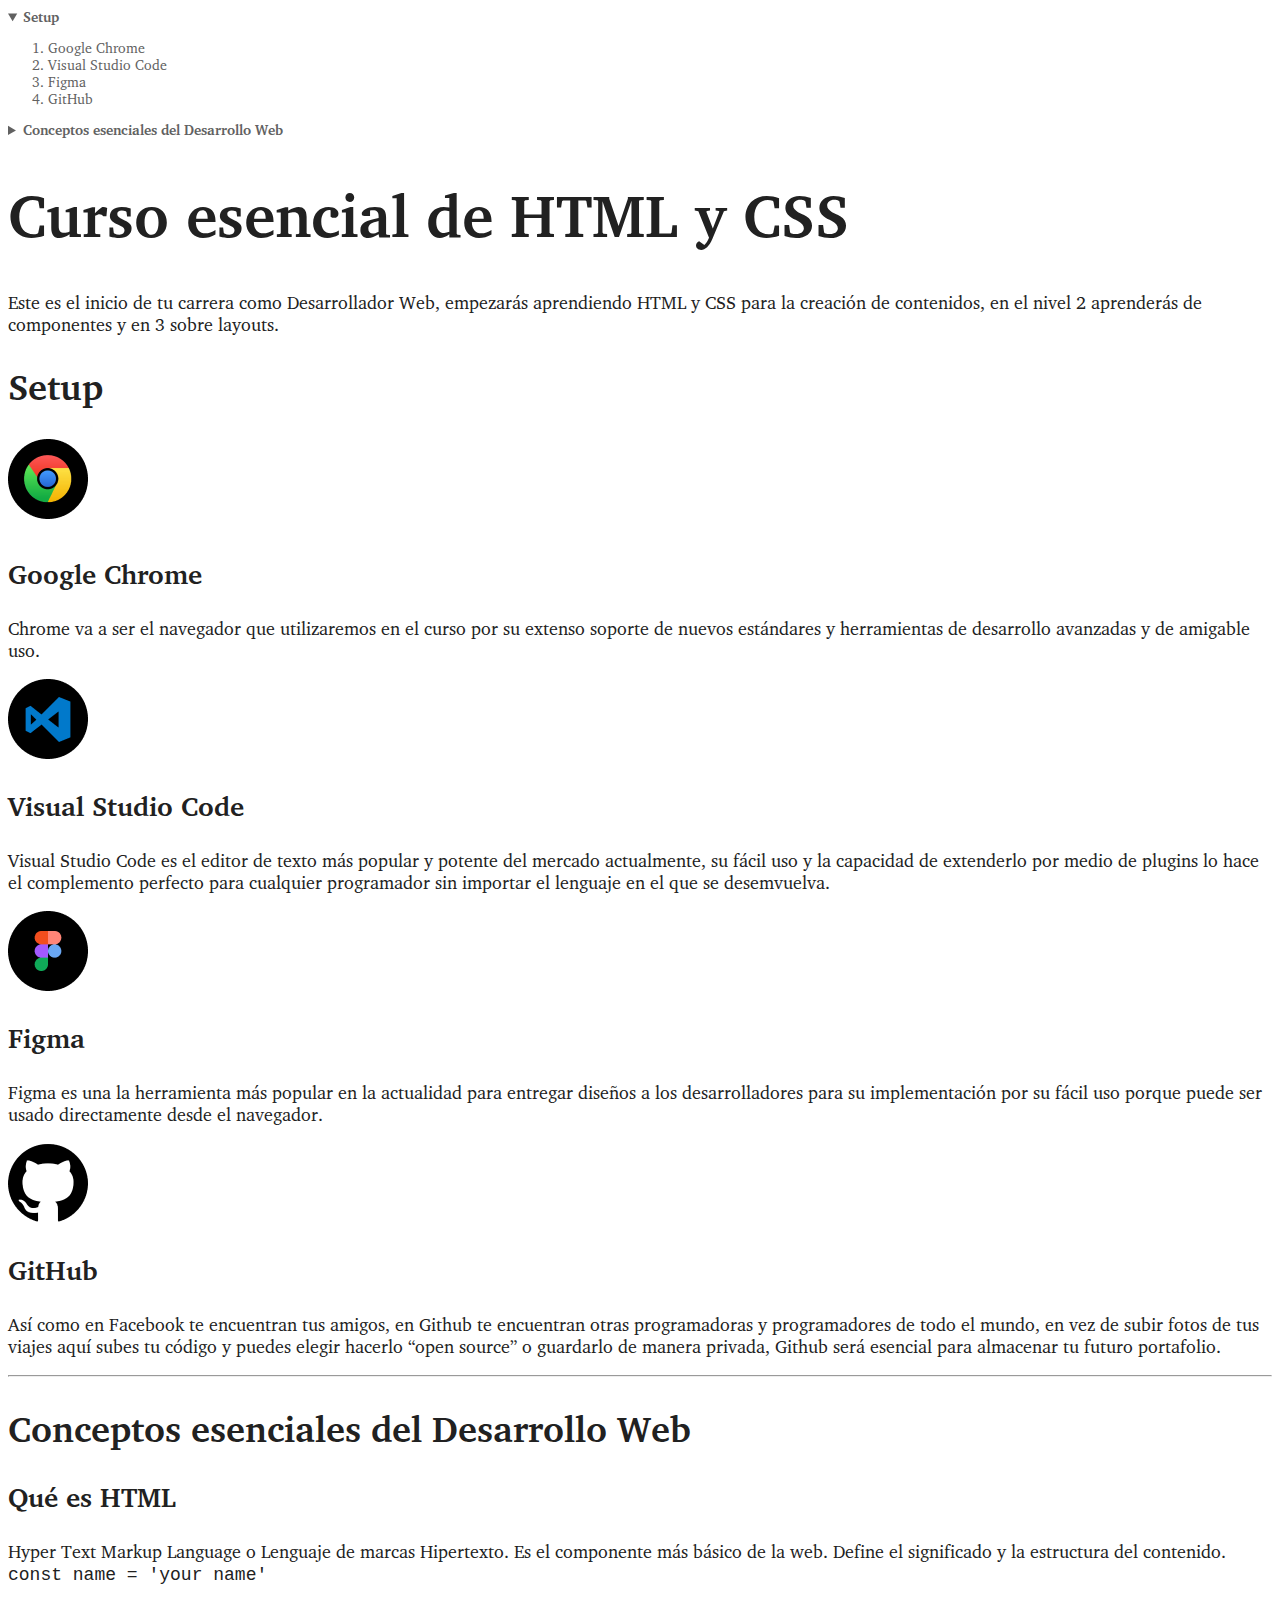
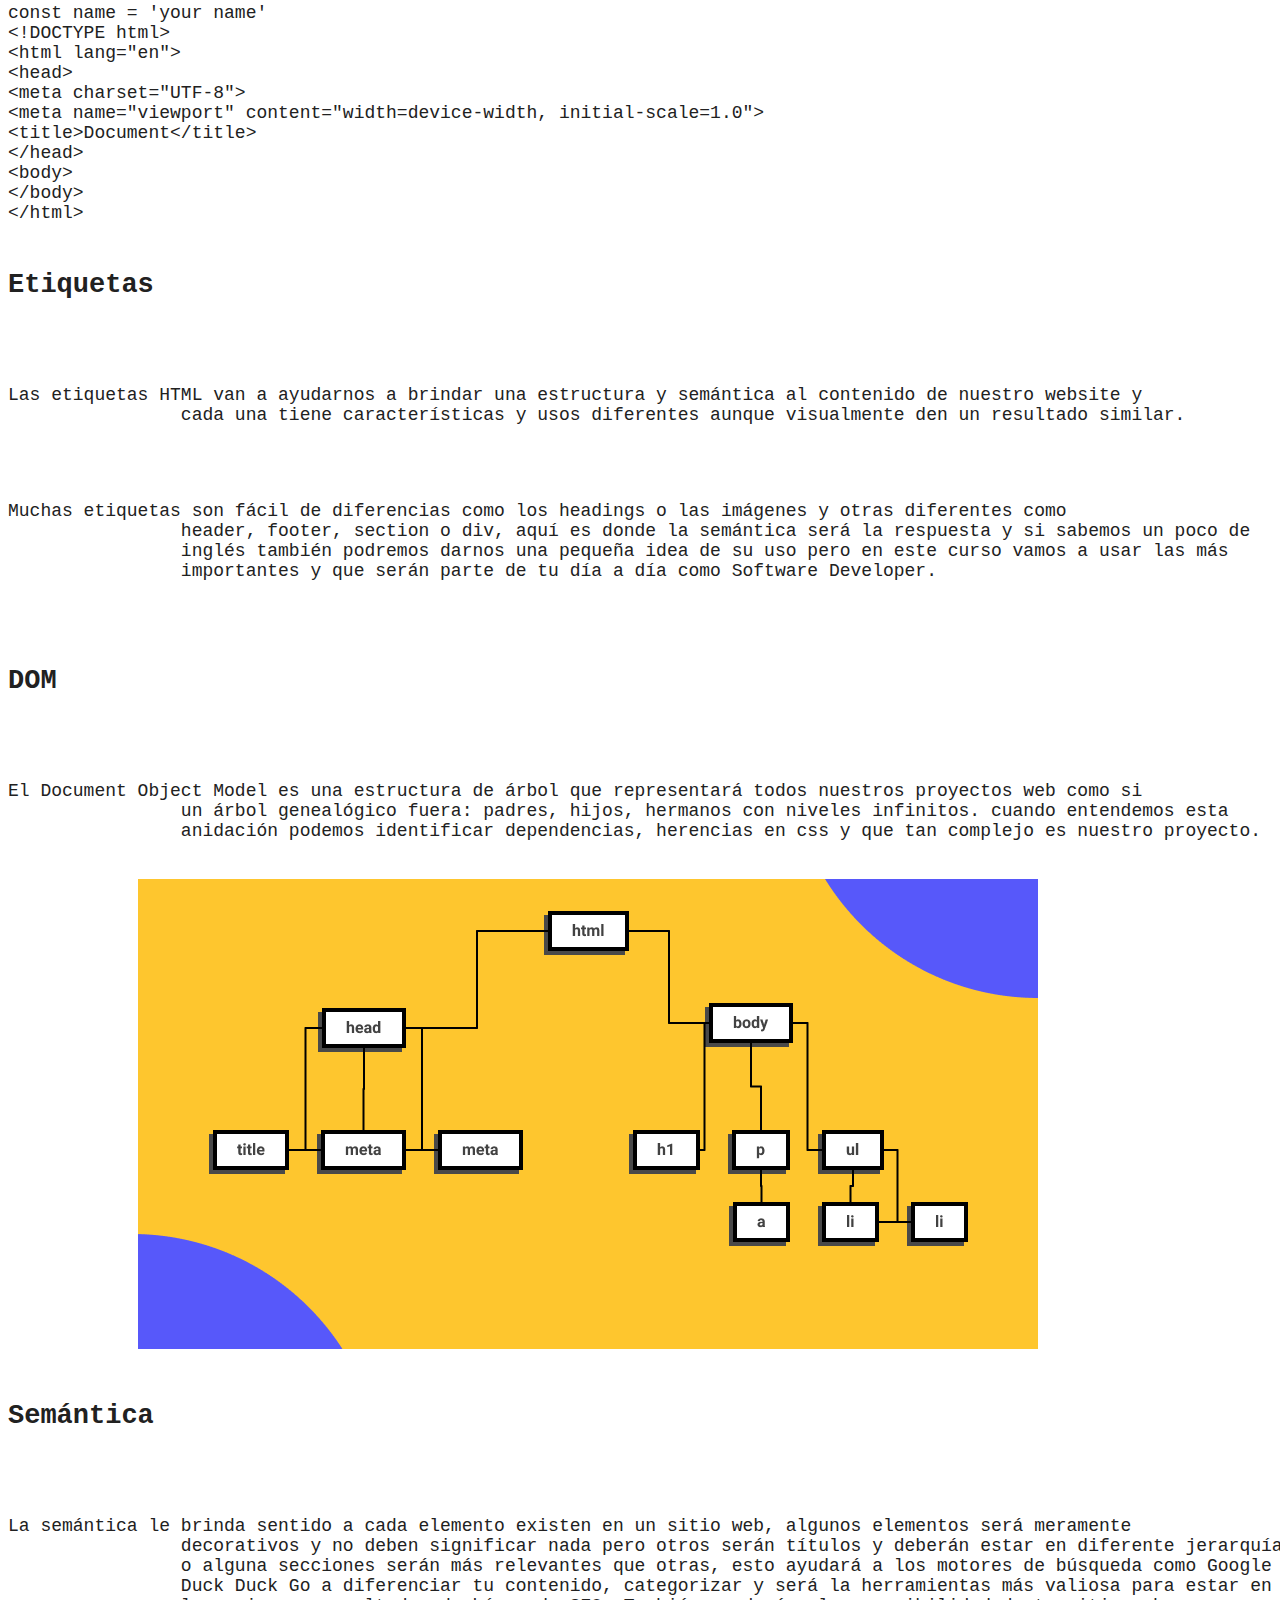
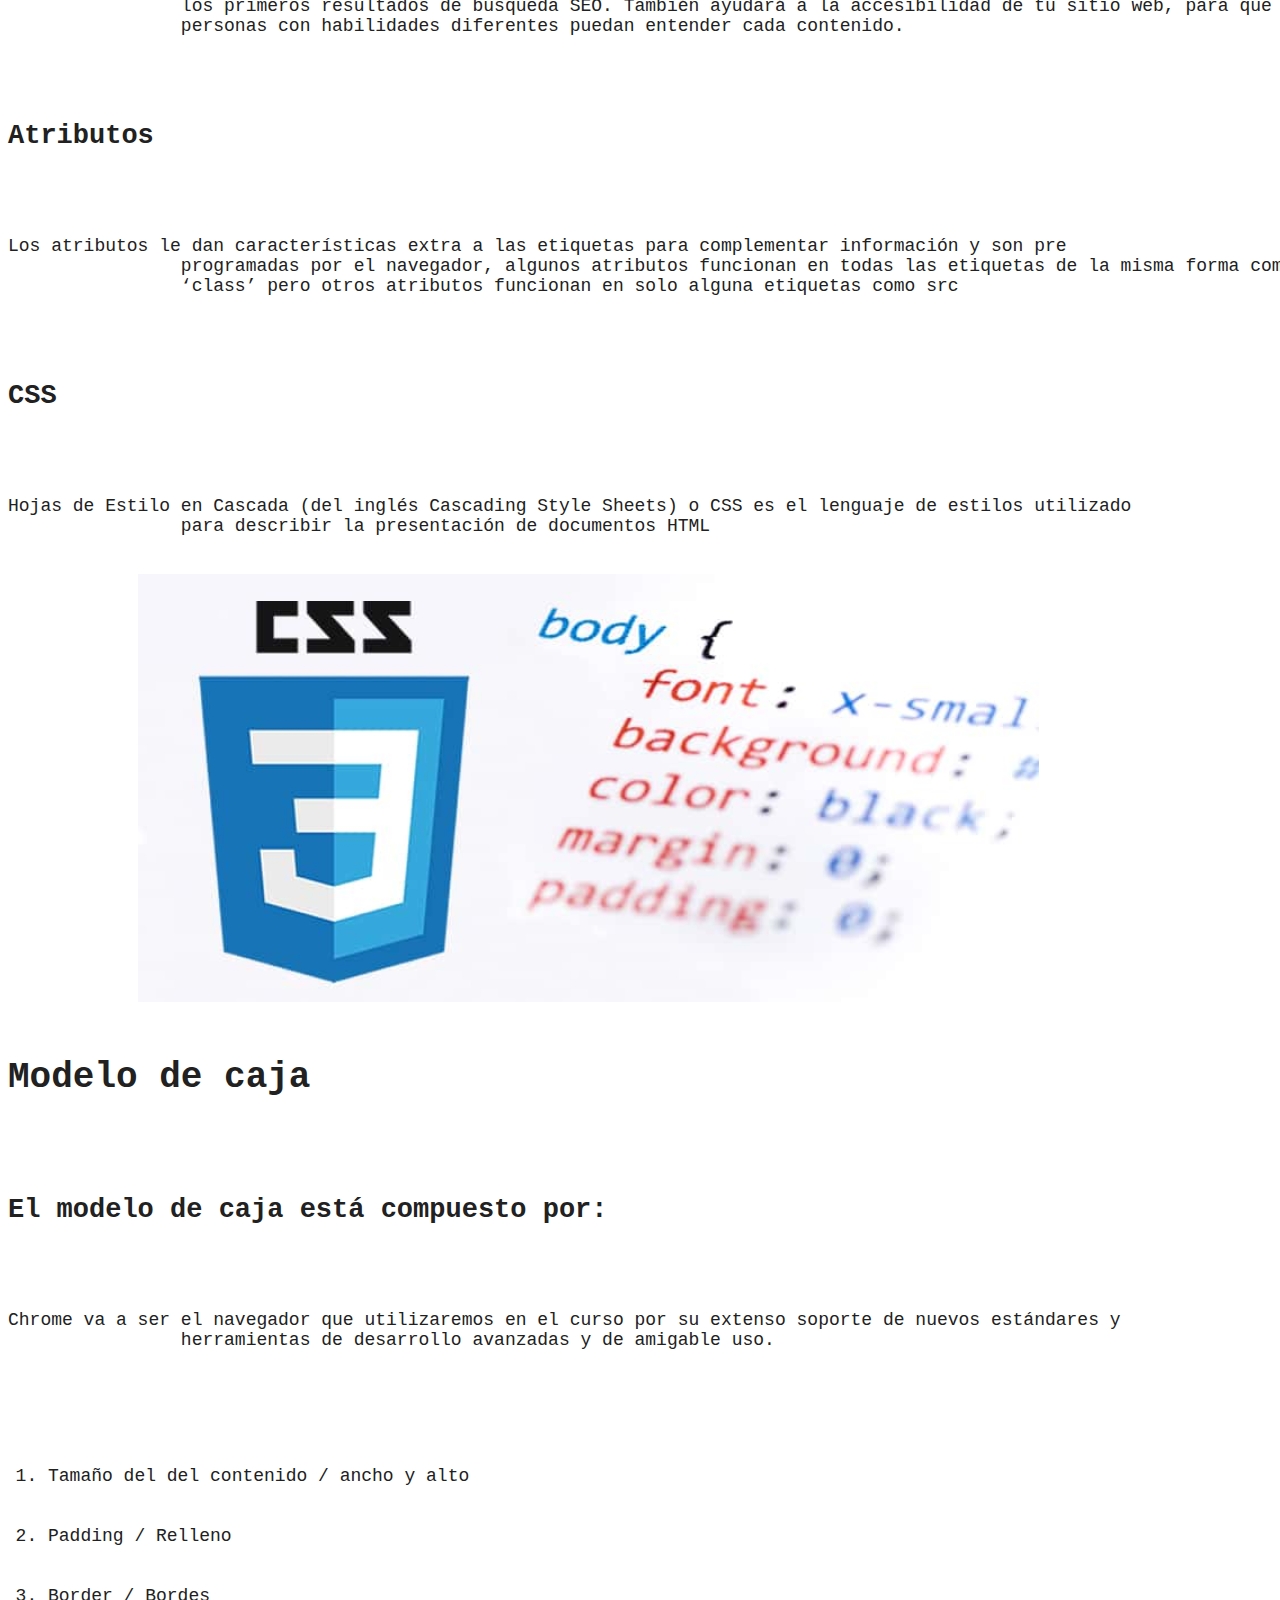
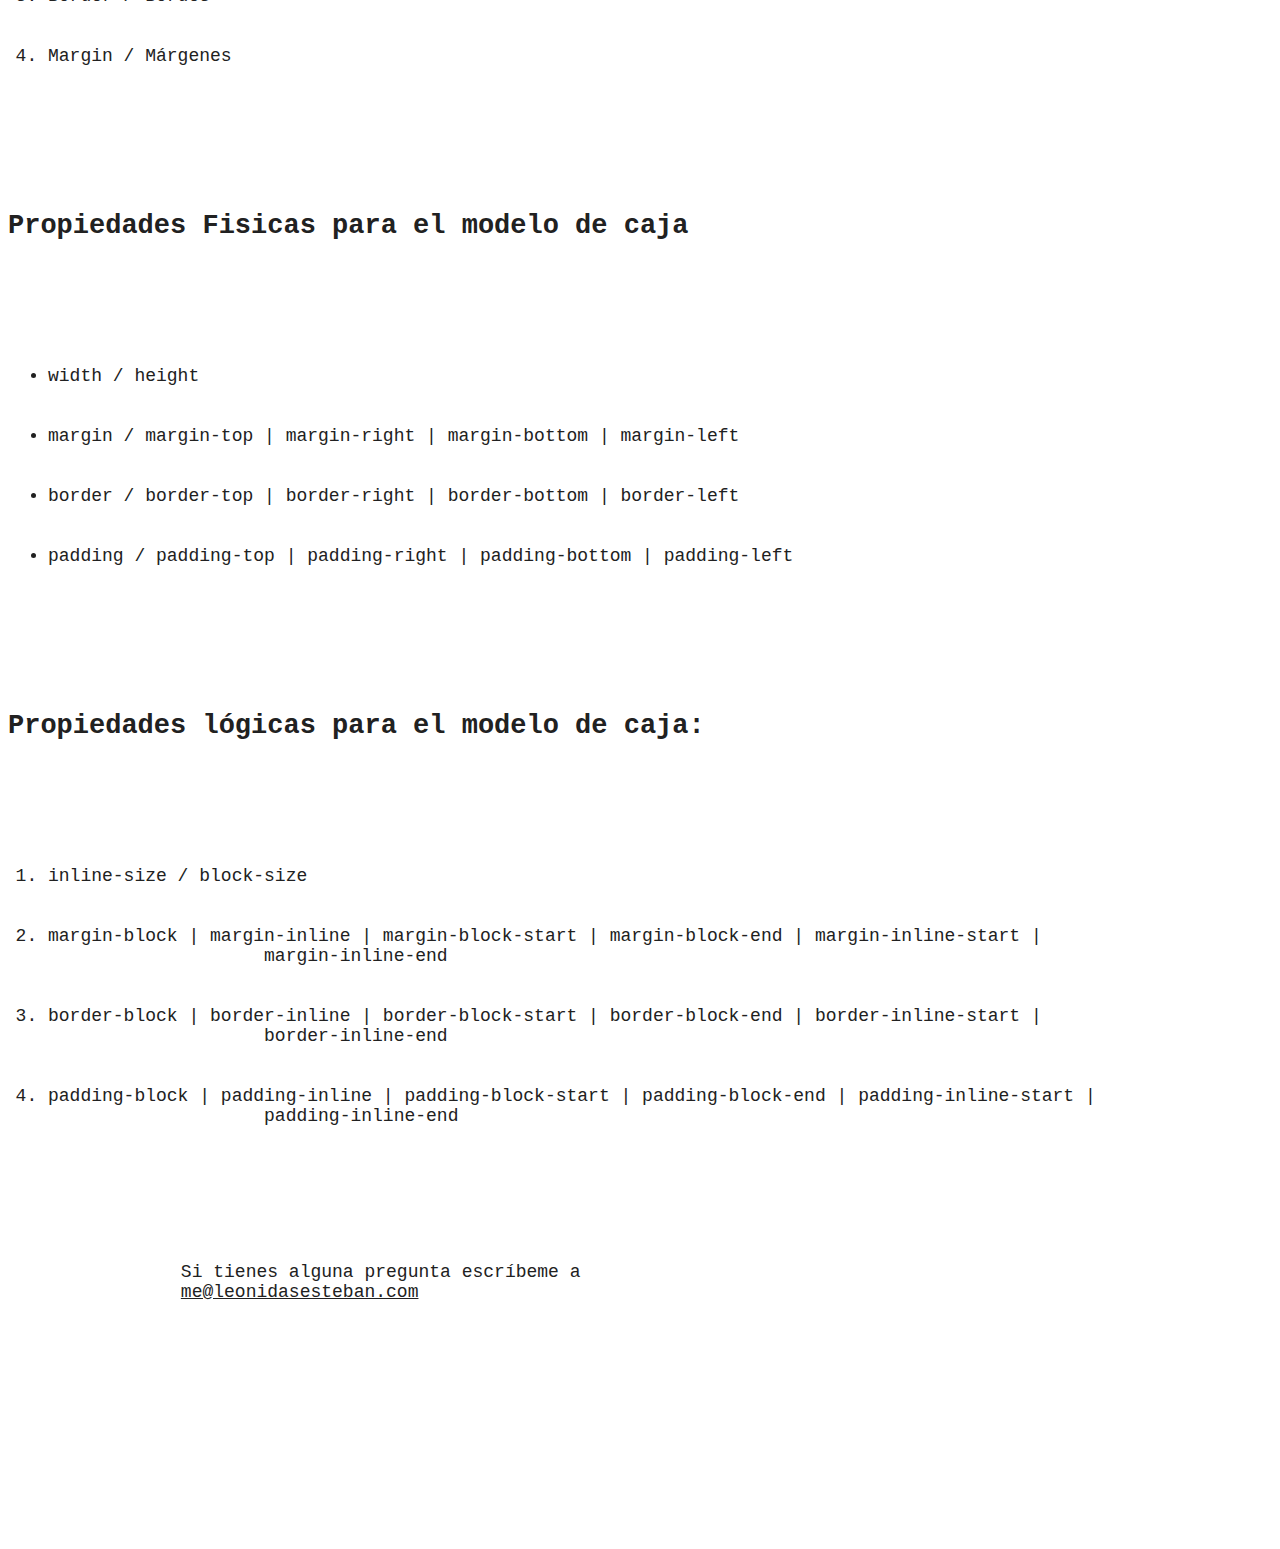
==== index.html @ 500e4610 "se agrego color y estilo de letras" ====
<!DOCTYPE html>
<html lang="en">

<head>
    <meta charset="UTF-8">
    <meta name="viewport" content="width=device-width, initial-scale=1.0">
    <link rel="stylesheet" href="./css/styles.css">
    <title>El blog de Esteban</title>
</head>

<body>
    <header>
        <nav>
            <details open>
                <summary>
                    Setup
                </summary>
                <ol>
                    <li>
                        <a href="#google-chrome">
                            Google Chrome
                        </a>
                    </li>
                    <li>
                        <a href="#vsc">
                            Visual Studio Code
                        </a>
                    </li>
                    <li>
                        <a href="#figma">
                            Figma
                        </a>
                    </li>
                    <li>
                        <a href="#git">
                            GitHub
                        </a>
                    </li>
                </ol>
            </details>
            <details>
                <summary>
                    Conceptos esenciales del Desarrollo Web
                </summary>
                <ol>
                    <li>
                        <a href="#html">
                            Qué es HTML
                    </li>
                    </a>
                    <li>
                        <a href="#etiquetas">
                            Etiquetas
                    </li>
                    </a>
                    <li>
                        <a href="#dom">
                            Dom
                    </li>
                    </a>
                    <li>
                        <a href="#sem">
                            Semántica
                    </li>
                    </a>
                    <li>
                        <a href="#atributos">
                            Atributos
                    </li>
                    </a>
                    <li>
                        <a href="#css">
                            Qué es CSS
                    </li>
                    </a>
                </ol>
            </details>
        </nav>
    </header>
    <h1>
        Curso esencial de HTML y CSS
    </h1>
    <p>
        Este es el inicio de tu carrera como Desarrollador Web, empezarás aprendiendo HTML y CSS para la creación de
        contenidos, en el nivel 2 aprenderás de componentes y en 3 sobre layouts.
    </p>
    <h2>
        Setup
        <h2>
            <img src="./Images/Google-Chrome.png" alt="Logo de Google Chrome" title="Logo de Google Chrome">
            <h3 id="google-chrome">Google Chrome</h3>
            <p>
                Chrome va a ser el navegador que utilizaremos en el curso por su extenso soporte
                de nuevos estándares y herramientas de desarrollo avanzadas y de amigable uso.
            </p>
            <img src="./Images/Visual-Studio-Code.png" alt="Logo de Visual Studio Code"
                title="Logo de Visual Studio Code">
            <h3 id="vsc">Visual Studio Code</h3>
            <p>Visual Studio Code es el editor de texto más popular y potente del mercado actualmente, su fácil uso y la
                capacidad de extenderlo por medio de plugins lo hace el complemento perfecto para cualquier programador
                sin importar el lenguaje en el que se desemvuelva.</p>
            <img src="./Images/Figma.png" alt="Logo de Figma" title="Logo de Figma">
            <h3 id="figma">Figma</h3>
            <p>Figma es una la herramienta más popular en la actualidad para entregar diseños a los desarrolladores para
                su implementación por su fácil uso porque puede ser usado directamente desde el navegador.</p>
            <img src="./Images/GitHub.png" alt="Logo de GitHub" title="Logo de GitHub">
            <h3 id="git">GitHub</h3>
            <p>Así como en Facebook te encuentran tus amigos, en Github te encuentran otras programadoras y
                programadores de todo el mundo, en vez de subir fotos de tus viajes aquí subes tu código y puedes elegir
                hacerlo “open source” o guardarlo de manera privada, Github será esencial para almacenar tu futuro
                portafolio.</p>
            <hr>
            <h2>Conceptos esenciales del Desarrollo Web</h2>
            <h3 id="html">Qué es HTML</h3>
            <p>Hyper Text Markup Language o Lenguaje de marcas Hipertexto. Es el componente más básico de la web. Define
                el significado y la estructura del contenido. <code>const name = 'your name'</code></p>
            <pre>
const name = 'your name'  
&lt;!DOCTYPE html&gt;
&lt;html lang=&quot;en&quot;&gt;
&lt;head&gt;
&lt;meta charset=&quot;UTF-8&quot;&gt;
&lt;meta name=&quot;viewport&quot; content=&quot;width=device-width, initial-scale=1.0&quot;&gt;
&lt;title&gt;Document&lt;/title&gt;
&lt;/head&gt;
&lt;body&gt;
&lt;/body&gt;
&lt;/html&gt;
            <h3 id="etiquetas">Etiquetas</h3>
            <p>Las etiquetas HTML van a ayudarnos a brindar una estructura y semántica al contenido de nuestro website y
                cada una tiene características y usos diferentes aunque visualmente den un resultado similar.</p>
            <p>Muchas etiquetas son fácil de diferencias como los headings o las imágenes y otras diferentes como
                header, footer, section o div, aquí es donde la semántica será la respuesta y si sabemos un poco de
                inglés también podremos darnos una pequeña idea de su uso pero en este curso vamos a usar las más
                importantes y que serán parte de tu día a día como Software Developer.</p>
            <h3 id="dom">DOM</h3>
            <P>El Document Object Model es una estructura de árbol que representará todos nuestros proyectos web como si
                un árbol genealógico fuera: padres, hijos, hermanos con niveles infinitos. cuando entendemos esta
                anidación podemos identificar dependencias, herencias en css y que tan complejo es nuestro proyecto.</P>
            <img src="Images/dom.png" alt="Estrutura de árbol que representará al Document Object Model ">
            <h3 id="sem">Semántica</h3>
            <p>La semántica le brinda sentido a cada elemento existen en un sitio web, algunos elementos será meramente
                decorativos y no deben significar nada pero otros serán títulos y deberán estar en diferente jerarquías
                o alguna secciones serán más relevantes que otras, esto ayudará a los motores de búsqueda como Google o
                Duck Duck Go a diferenciar tu contenido, categorizar y será la herramientas más valiosa para estar en
                los primeros resultados de búsqueda SEO. También ayudará a la accesibilidad de tu sitio web, para que
                personas con habilidades diferentes puedan entender cada contenido.</p>
            <h3 id="atributos">Atributos</h3>
            <p>Los atributos le dan características extra a las etiquetas para complementar información y son pre
                programadas por el navegador, algunos atributos funcionan en todas las etiquetas de la misma forma como
                ‘class’ pero otros atributos funcionan en solo alguna etiquetas como src</p>
            <h3 id="css">CSS</h3>
            <p>Hojas de Estilo en Cascada (del inglés Cascading Style Sheets) o CSS es el lenguaje de estilos utilizado
                para describir la presentación de documentos HTML</p>
            <img src="Images/CSS.png" alt="Propiedades de CSS">
            <h2>Modelo de caja</h2>
            <h3>El modelo de caja está compuesto por:</h3>
            <p>Chrome va a ser el navegador que utilizaremos en el curso por su extenso soporte de nuevos estándares y
                herramientas de desarrollo avanzadas y de amigable uso.</p>
            <ol>
                <li>Tamaño del del contenido / ancho y alto</li>
                <li>Padding / Relleno </li>
                <li>Border / Bordes </li>
                <li>Margin / Márgenes</li>
            </ol>

            <h3>Propiedades Fisicas para el modelo de caja</h3>
            <ul>
                <li>width / height</li>
                <li>margin / margin-top | margin-right | margin-bottom | margin-left</li>
                <li>border / border-top | border-right | border-bottom | border-left</li>
                <li>padding / padding-top | padding-right | padding-bottom | padding-left</li>
            </ul>

            <h3>Propiedades lógicas para el modelo de caja:</h3>
            <ol>
                <li>inline-size / block-size</li>
                <li>margin-block | margin-inline | margin-block-start | margin-block-end | margin-inline-start |
                    margin-inline-end</li>
                <li>border-block | border-inline | border-block-start | border-block-end | border-inline-start |
                    border-inline-end</li>
                <li>padding-block | padding-inline | padding-block-start | padding-block-end | padding-inline-start |
                    padding-inline-end</li>
            </ol>
            <p>
                Si tienes alguna pregunta escríbeme a
                <a href="mailto:me@leonidasesteban.com">me@leonidasesteban.com</a>
            </p>
</body>

</html>
---- css/styles.css ----
@font-face {
  font-family: charter;
  src: url('../fonts/charter-regular.otf');
  font-style: normal;
  font-weight: 400;
}

@font-face {
  font-family: charter;
  src: url('../fonts/charter-italic.otf');
  font-style: italic;
  font-weight: 400;
}

@font-face {
  font-family: charter;
  src: url('../fonts/charter-bold.otf');
  font-style: normal;
  font-weight: bold;
}

@font-face {
  font-family: charter;
  src: url('../fonts/charter-bold-italic.otf');
  font-style: italic;
  font-weight: bold;
}

:root {
  font-size: 18px;
  --gray30: #212121;
  --gray20: #212429;
  --gray10: #616161;
}

body {
  color: var(--gray30);
  font-family: charter;
}

a {
  color: var(--gray30);
}

header {
  /*--gray10: red;*/
  font-size: 14px;
  color: var(--gray10);
}

header a {
  color: var(--gray10);
  text-decoration: none;
}

header a:hover {
  color: var(--gray30);
}

nav details summary {
  font-weight: bold;
}

h1 {
  font-size: 60px;
  /*font-size: 3.75;*/
}

h2 {
  font-size: 2em;
}

h3 {
  font-size: 1.5em;
}
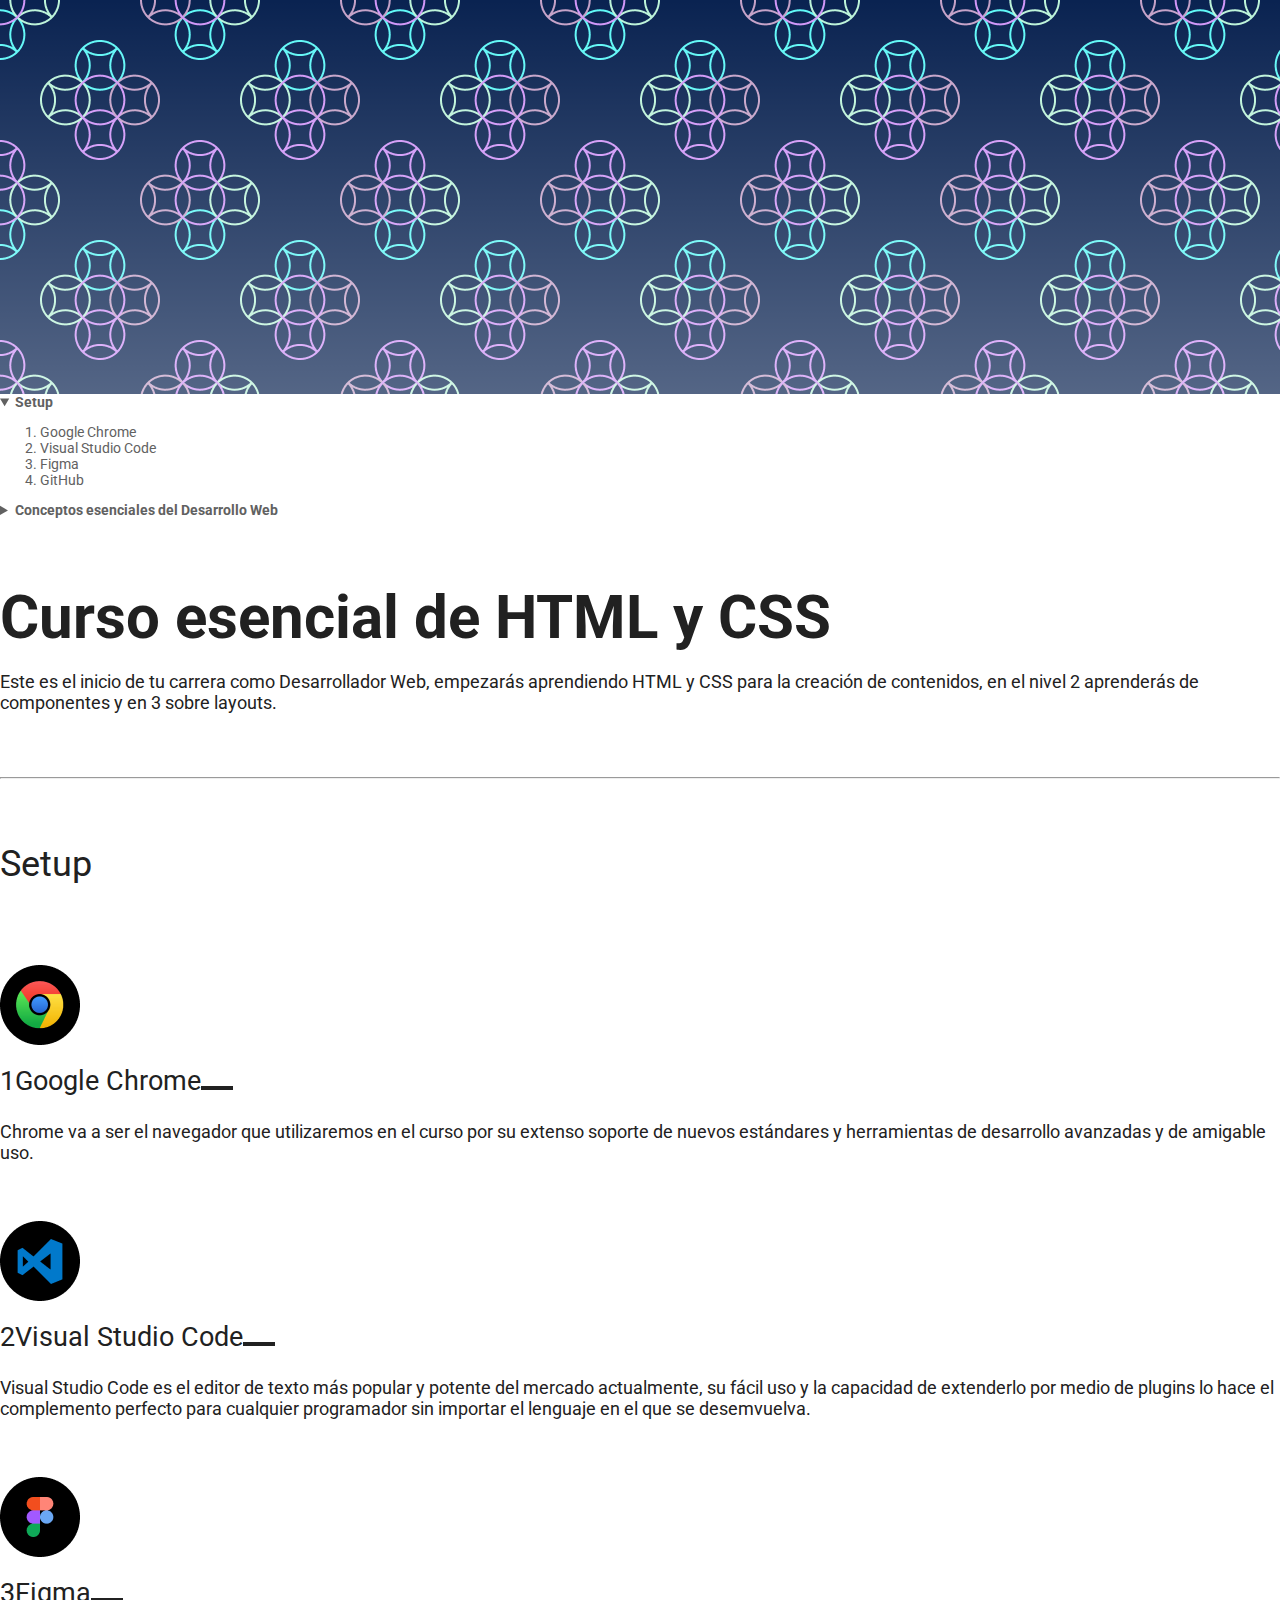
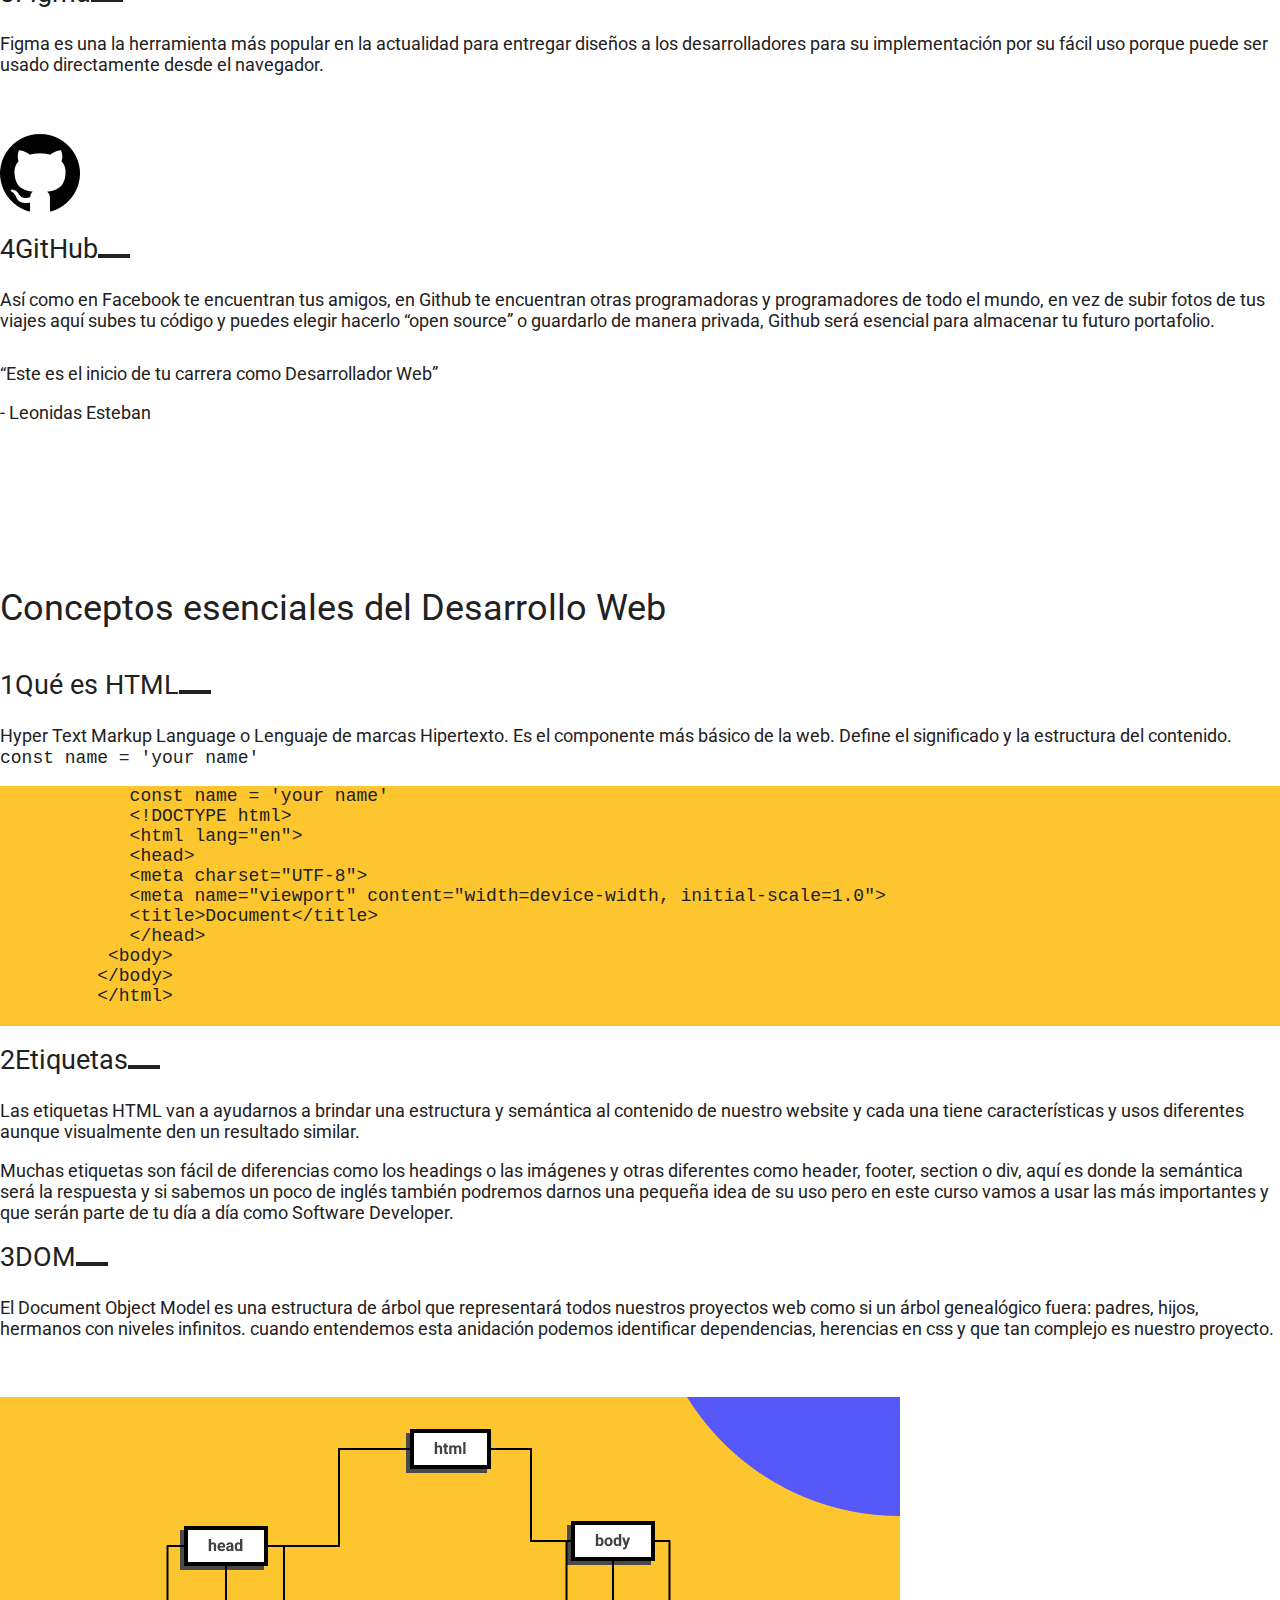
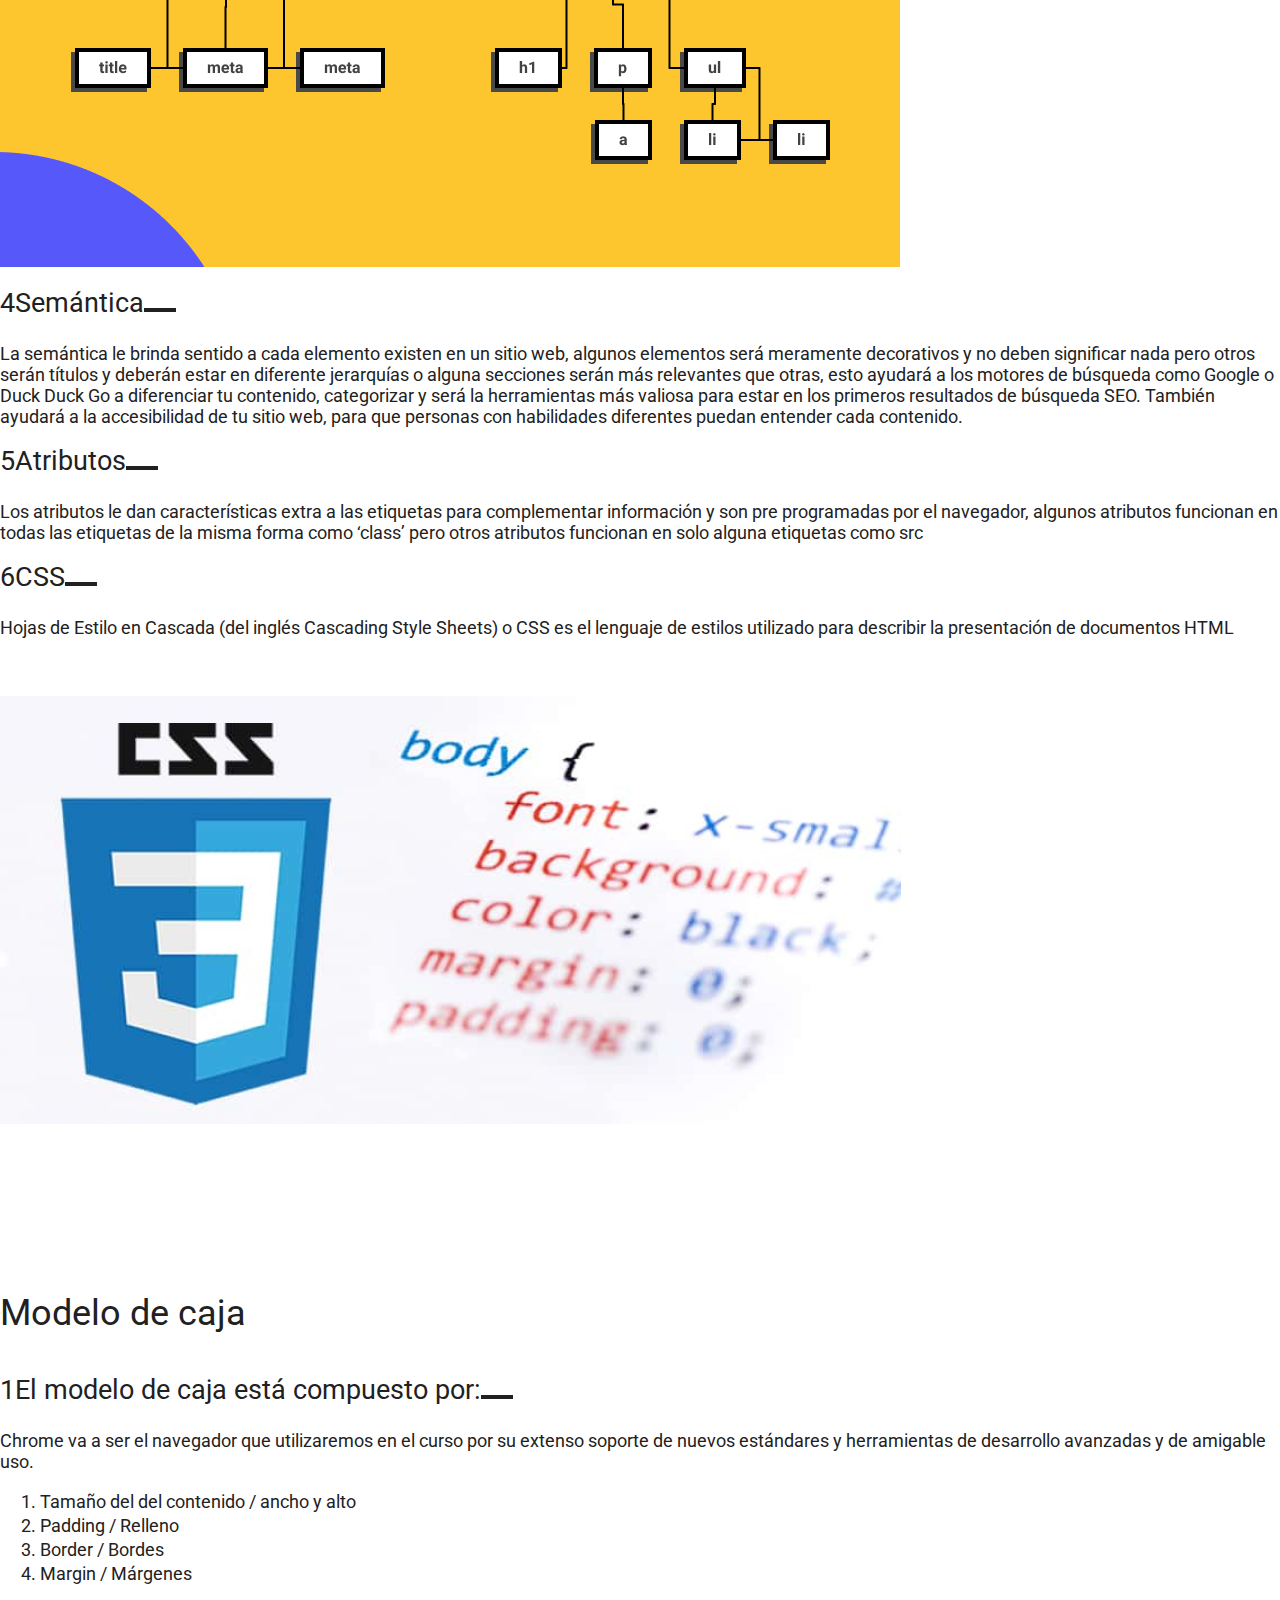
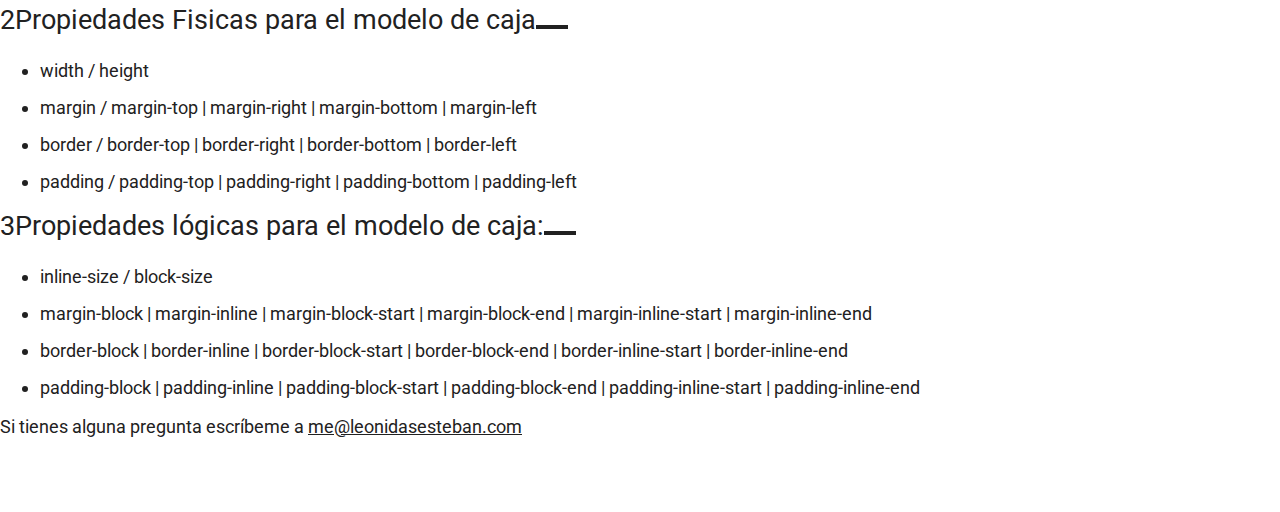
==== commit 051f5cd7: "se arreglaron margenes" ====
--- a/index.html
+++ b/index.html
@@ -4,11 +4,16 @@
 <head>
     <meta charset="UTF-8">
     <meta name="viewport" content="width=device-width, initial-scale=1.0">
-    <link rel="stylesheet" href="./css/styles.css">
+    <link rel="stylesheet" href="./css/styles-physical.css">
+    <link rel="preconnect" href="https://fonts.googleapis.com">
+    <link rel="preconnect" href="https://fonts.gstatic.com" crossorigin>
+    <link href="https://fonts.googleapis.com/css2?family=Roboto:ital,wght@0,400;0,700;1,400;1,700&display=swap"
+        rel="stylesheet">
     <title>El blog de Esteban</title>
 </head>
 
 <body>
+    <div class="hero"></div>
     <header>
         <nav>
             <details open>
@@ -77,16 +82,19 @@
             </details>
         </nav>
     </header>
-    <h1>
-        Curso esencial de HTML y CSS
-    </h1>
-    <p>
-        Este es el inicio de tu carrera como Desarrollador Web, empezarás aprendiendo HTML y CSS para la creación de
-        contenidos, en el nivel 2 aprenderás de componentes y en 3 sobre layouts.
-    </p>
-    <h2>
-        Setup
-        <h2>
+    <main>
+        <h1>
+            Curso esencial de HTML y CSS
+        </h1>
+        <p>
+            Este es el inicio de tu carrera como Desarrollador Web, empezarás aprendiendo HTML y CSS para la creación de
+            contenidos, en el nivel 2 aprenderás de componentes y en 3 sobre layouts.
+        </p>
+        <hr>
+        <section class="section-content">
+            <h2>
+                Setup
+            </h2>
             <img src="./Images/Google-Chrome.png" alt="Logo de Google Chrome" title="Logo de Google Chrome">
             <h3 id="google-chrome">Google Chrome</h3>
             <p>
@@ -96,66 +104,99 @@
             <img src="./Images/Visual-Studio-Code.png" alt="Logo de Visual Studio Code"
                 title="Logo de Visual Studio Code">
             <h3 id="vsc">Visual Studio Code</h3>
-            <p>Visual Studio Code es el editor de texto más popular y potente del mercado actualmente, su fácil uso y la
-                capacidad de extenderlo por medio de plugins lo hace el complemento perfecto para cualquier programador
+            <p>Visual Studio Code es el editor de texto más popular y potente del mercado actualmente, su fácil
+                uso
+                y la
+                capacidad de extenderlo por medio de plugins lo hace el complemento perfecto para cualquier
+                programador
                 sin importar el lenguaje en el que se desemvuelva.</p>
             <img src="./Images/Figma.png" alt="Logo de Figma" title="Logo de Figma">
             <h3 id="figma">Figma</h3>
-            <p>Figma es una la herramienta más popular en la actualidad para entregar diseños a los desarrolladores para
+            <p>Figma es una la herramienta más popular en la actualidad para entregar diseños a los
+                desarrolladores
+                para
                 su implementación por su fácil uso porque puede ser usado directamente desde el navegador.</p>
             <img src="./Images/GitHub.png" alt="Logo de GitHub" title="Logo de GitHub">
             <h3 id="git">GitHub</h3>
             <p>Así como en Facebook te encuentran tus amigos, en Github te encuentran otras programadoras y
-                programadores de todo el mundo, en vez de subir fotos de tus viajes aquí subes tu código y puedes elegir
-                hacerlo “open source” o guardarlo de manera privada, Github será esencial para almacenar tu futuro
+                programadores de todo el mundo, en vez de subir fotos de tus viajes aquí subes tu código y
+                puedes
+                elegir
+                hacerlo “open source” o guardarlo de manera privada, Github será esencial para almacenar tu
+                futuro
                 portafolio.</p>
-            <hr>
+            <blockquote>
+                <p>
+                    “Este es el inicio de tu carrera como Desarrollador Web”
+                </p>
+                <p>
+                    - Leonidas Esteban
+                </p>
+            </blockquote>
+        </section>
+        <hr>
+        <section class="section-content">
             <h2>Conceptos esenciales del Desarrollo Web</h2>
             <h3 id="html">Qué es HTML</h3>
-            <p>Hyper Text Markup Language o Lenguaje de marcas Hipertexto. Es el componente más básico de la web. Define
+            <p>Hyper Text Markup Language o Lenguaje de marcas Hipertexto. Es el componente más básico de la web.
+                Define
                 el significado y la estructura del contenido. <code>const name = 'your name'</code></p>
             <pre>
-const name = 'your name'  
-&lt;!DOCTYPE html&gt;
-&lt;html lang=&quot;en&quot;&gt;
-&lt;head&gt;
-&lt;meta charset=&quot;UTF-8&quot;&gt;
-&lt;meta name=&quot;viewport&quot; content=&quot;width=device-width, initial-scale=1.0&quot;&gt;
-&lt;title&gt;Document&lt;/title&gt;
-&lt;/head&gt;
-&lt;body&gt;
-&lt;/body&gt;
-&lt;/html&gt;
+            const name = 'your name'  
+            &lt;!DOCTYPE html&gt;
+            &lt;html lang=&quot;en&quot;&gt;
+            &lt;head&gt;
+            &lt;meta charset=&quot;UTF-8&quot;&gt;
+            &lt;meta name=&quot;viewport&quot; content=&quot;width=device-width, initial-scale=1.0&quot;&gt;
+            &lt;title&gt;Document&lt;/title&gt;
+            &lt;/head&gt;
+          &lt;body&gt;
+         &lt;/body&gt;
+         &lt;/html&gt;
+                    </pre>
             <h3 id="etiquetas">Etiquetas</h3>
-            <p>Las etiquetas HTML van a ayudarnos a brindar una estructura y semántica al contenido de nuestro website y
+            <p>Las etiquetas HTML van a ayudarnos a brindar una estructura y semántica al contenido de nuestro
+                website y
                 cada una tiene características y usos diferentes aunque visualmente den un resultado similar.</p>
             <p>Muchas etiquetas son fácil de diferencias como los headings o las imágenes y otras diferentes como
                 header, footer, section o div, aquí es donde la semántica será la respuesta y si sabemos un poco de
                 inglés también podremos darnos una pequeña idea de su uso pero en este curso vamos a usar las más
                 importantes y que serán parte de tu día a día como Software Developer.</p>
             <h3 id="dom">DOM</h3>
-            <P>El Document Object Model es una estructura de árbol que representará todos nuestros proyectos web como si
+            <P>El Document Object Model es una estructura de árbol que representará todos nuestros proyectos web
+                como si
                 un árbol genealógico fuera: padres, hijos, hermanos con niveles infinitos. cuando entendemos esta
-                anidación podemos identificar dependencias, herencias en css y que tan complejo es nuestro proyecto.</P>
+                anidación podemos identificar dependencias, herencias en css y que tan complejo es nuestro proyecto.
+            </P>
             <img src="Images/dom.png" alt="Estrutura de árbol que representará al Document Object Model ">
             <h3 id="sem">Semántica</h3>
-            <p>La semántica le brinda sentido a cada elemento existen en un sitio web, algunos elementos será meramente
-                decorativos y no deben significar nada pero otros serán títulos y deberán estar en diferente jerarquías
-                o alguna secciones serán más relevantes que otras, esto ayudará a los motores de búsqueda como Google o
-                Duck Duck Go a diferenciar tu contenido, categorizar y será la herramientas más valiosa para estar en
-                los primeros resultados de búsqueda SEO. También ayudará a la accesibilidad de tu sitio web, para que
+            <p>La semántica le brinda sentido a cada elemento existen en un sitio web, algunos elementos será
+                meramente
+                decorativos y no deben significar nada pero otros serán títulos y deberán estar en diferente
+                jerarquías
+                o alguna secciones serán más relevantes que otras, esto ayudará a los motores de búsqueda como
+                Google o
+                Duck Duck Go a diferenciar tu contenido, categorizar y será la herramientas más valiosa para estar
+                en
+                los primeros resultados de búsqueda SEO. También ayudará a la accesibilidad de tu sitio web, para
+                que
                 personas con habilidades diferentes puedan entender cada contenido.</p>
             <h3 id="atributos">Atributos</h3>
             <p>Los atributos le dan características extra a las etiquetas para complementar información y son pre
-                programadas por el navegador, algunos atributos funcionan en todas las etiquetas de la misma forma como
+                programadas por el navegador, algunos atributos funcionan en todas las etiquetas de la misma forma
+                como
                 ‘class’ pero otros atributos funcionan en solo alguna etiquetas como src</p>
             <h3 id="css">CSS</h3>
-            <p>Hojas de Estilo en Cascada (del inglés Cascading Style Sheets) o CSS es el lenguaje de estilos utilizado
+            <p>Hojas de Estilo en Cascada (del inglés Cascading Style Sheets) o CSS es el lenguaje de estilos
+                utilizado
                 para describir la presentación de documentos HTML</p>
             <img src="Images/CSS.png" alt="Propiedades de CSS">
+        </section>
+        <section class="section-content">
             <h2>Modelo de caja</h2>
             <h3>El modelo de caja está compuesto por:</h3>
-            <p>Chrome va a ser el navegador que utilizaremos en el curso por su extenso soporte de nuevos estándares y
+            <p>Chrome va a ser el navegador que utilizaremos en el curso por su extenso soporte de nuevos estándares
+                y
                 herramientas de desarrollo avanzadas y de amigable uso.</p>
             <ol>
                 <li>Tamaño del del contenido / ancho y alto</li>
@@ -163,7 +204,6 @@
                 <li>Border / Bordes </li>
                 <li>Margin / Márgenes</li>
             </ol>
-
             <h3>Propiedades Fisicas para el modelo de caja</h3>
             <ul>
                 <li>width / height</li>
@@ -173,19 +213,22 @@
             </ul>
 
             <h3>Propiedades lógicas para el modelo de caja:</h3>
-            <ol>
+            <ul>
                 <li>inline-size / block-size</li>
                 <li>margin-block | margin-inline | margin-block-start | margin-block-end | margin-inline-start |
                     margin-inline-end</li>
                 <li>border-block | border-inline | border-block-start | border-block-end | border-inline-start |
                     border-inline-end</li>
-                <li>padding-block | padding-inline | padding-block-start | padding-block-end | padding-inline-start |
+                <li>padding-block | padding-inline | padding-block-start | padding-block-end | padding-inline-start
+                    |
                     padding-inline-end</li>
-            </ol>
-            <p>
-                Si tienes alguna pregunta escríbeme a
-                <a href="mailto:me@leonidasesteban.com">me@leonidasesteban.com</a>
-            </p>
+            </ul>
+        </section>
+        <p>
+            Si tienes alguna pregunta escríbeme a
+            <a href="mailto:me@leonidasesteban.com">me@leonidasesteban.com</a>
+        </p>
+    </main>
 </body>
 
 </html>--- a/css/styles-physical.css
+++ b/css/styles-physical.css
@@ -0,0 +1,159 @@
+@font-face {
+  font-family: charter;
+  src: url('../fonts/charter-regular.otf');
+  font-style: normal;
+  font-weight: 400;
+}
+
+@font-face {
+  font-family: charter;
+  src: url('../fonts/charter-italic.otf');
+  font-style: italic;
+  font-weight: 400;
+}
+
+@font-face {
+  font-family: charter;
+  src: url('../fonts/charter-bold.otf');
+  font-style: normal;
+  font-weight: bold;
+}
+
+@font-face {
+  font-family: charter;
+  src: url('../fonts/charter-bold-italic.otf');
+  font-style: italic;
+  font-weight: bold;
+}
+
+:root {
+  font-size: 18px;
+  --gray30: #212121;
+  --gray20: #212429;
+  --gray10: #616161;
+}
+
+body {
+  color: var(--gray30);
+  font-family: 'Roboto', sans-serif;
+  margin: 0;
+  /*font-family: charter;*/
+}
+
+a {
+  color: var(--gray30);
+}
+
+header {
+  /*--gray10: red;*/
+  font-size: 14px;
+  color: var(--gray10);
+}
+
+header a {
+  color: var(--gray10);
+  text-decoration: none;
+}
+
+header a:hover {
+  color: var(--gray30);
+}
+
+nav details summary {
+  font-weight: bold;
+}
+
+h1 {
+  font-size: 60px;
+  /*font-size: 3.75;*/
+  margin-top: 64px;
+  margin-bottom: 16px;
+  /* margin-left: 20px;
+  margin-right: 10px; */
+  /* margin: top right bottom left; */
+  /* margin: 64px 10px 16px 20px;
+  margin: 64px 0; */
+}
+
+h1~p {
+  margin-bottom: 64px;
+}
+
+hr {
+  margin: 64px 0;
+}
+
+h2 {
+  font-size: 2em;
+  margin: 64px 0 40px;
+  font-weight: normal;
+}
+
+h3 {
+  font-size: 1.5em;
+  margin-top: 16px;
+  margin-bottom: 24px;
+  font-weight: normal;
+}
+
+pre {
+  background: #FEC62E;
+}
+
+blockquote {
+  margin: 32px 0;
+}
+
+.hero {
+  background-image: linear-gradient(to top, rgba(255, 255, 255, .3), transparent), url(../Images/patron-1.png);
+  /* background-repeat: no-repeat; */
+  /* background-position: center; */
+  /* background-size: cover; */
+  height: 21.875em;
+}
+
+.section-content {
+  margin-top: 164px;
+}
+
+.section-content:first-of-type {
+  margin: 0;
+
+}
+
+.section-content ol li {
+  line-height: 24px;
+}
+
+.section-content ul li {
+  margin-bottom: 16px;
+}
+
+.section-content+hr {
+  display: none;
+}
+
+.section-content img {
+  margin-top: 40px;
+}
+
+.section-content {
+  counter-reset: titleList;
+}
+
+.section-content h3 {
+  counter-increment: titleList;
+}
+
+.section-content h3::before {
+  content: counter(titleList, decimal);
+  /* content: "-" counter(titleList, upper-roman) "-"; */
+}
+
+h3::after {
+  content: '';
+  width: 32px;
+  height: 4px;
+  background: var(--gray30);
+  display: inline-block;
+}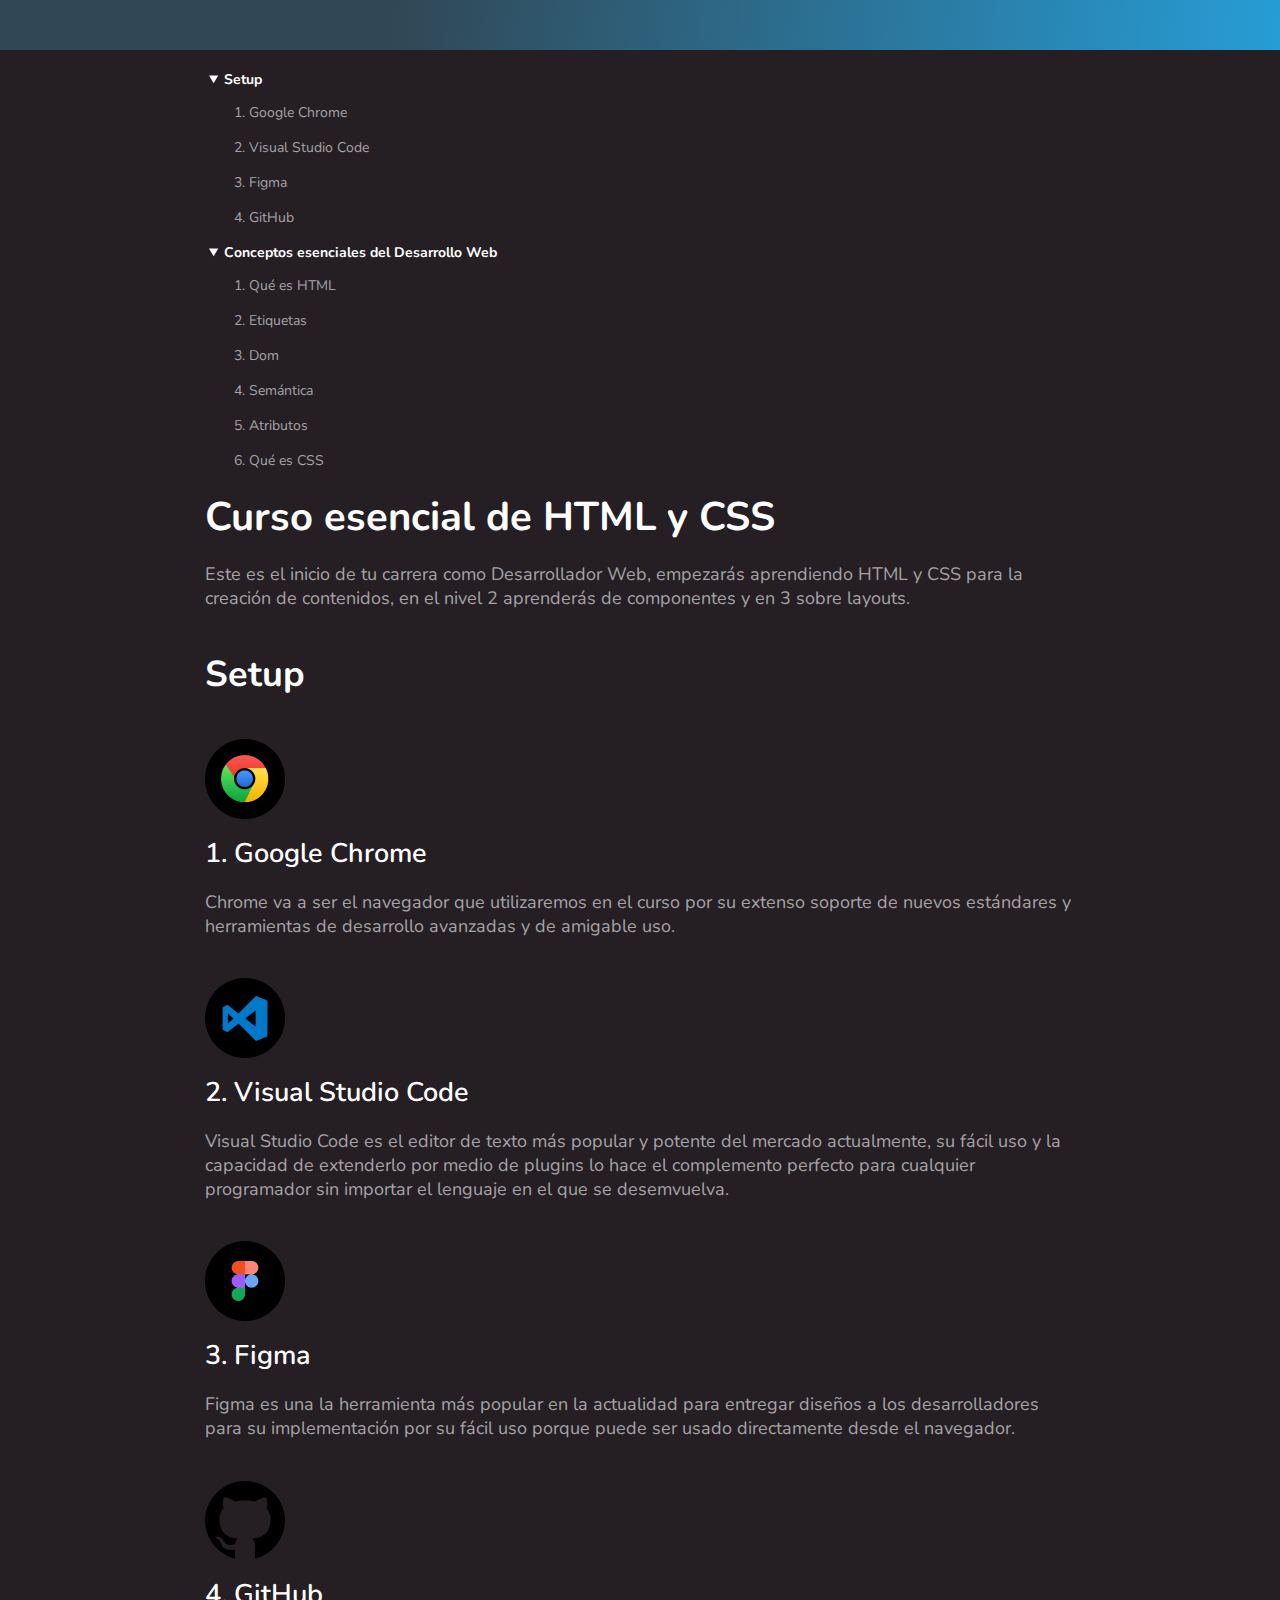
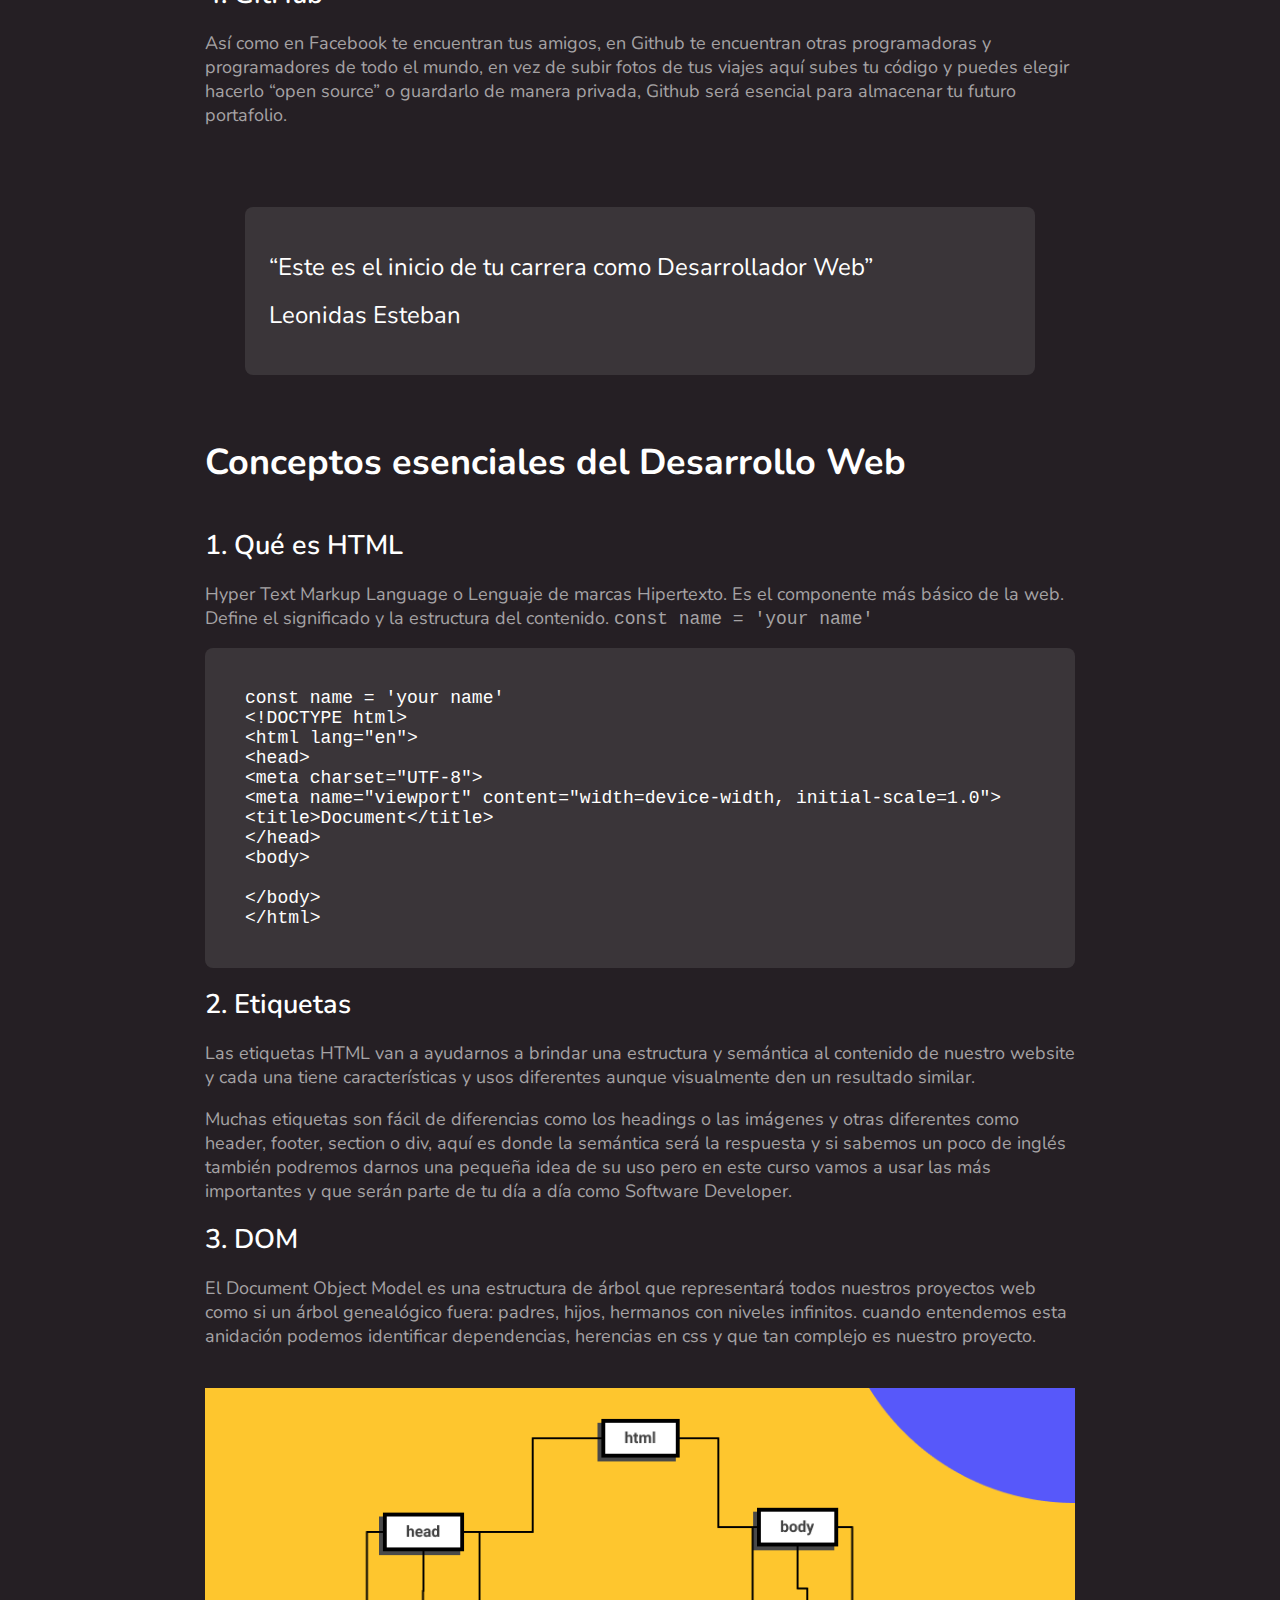
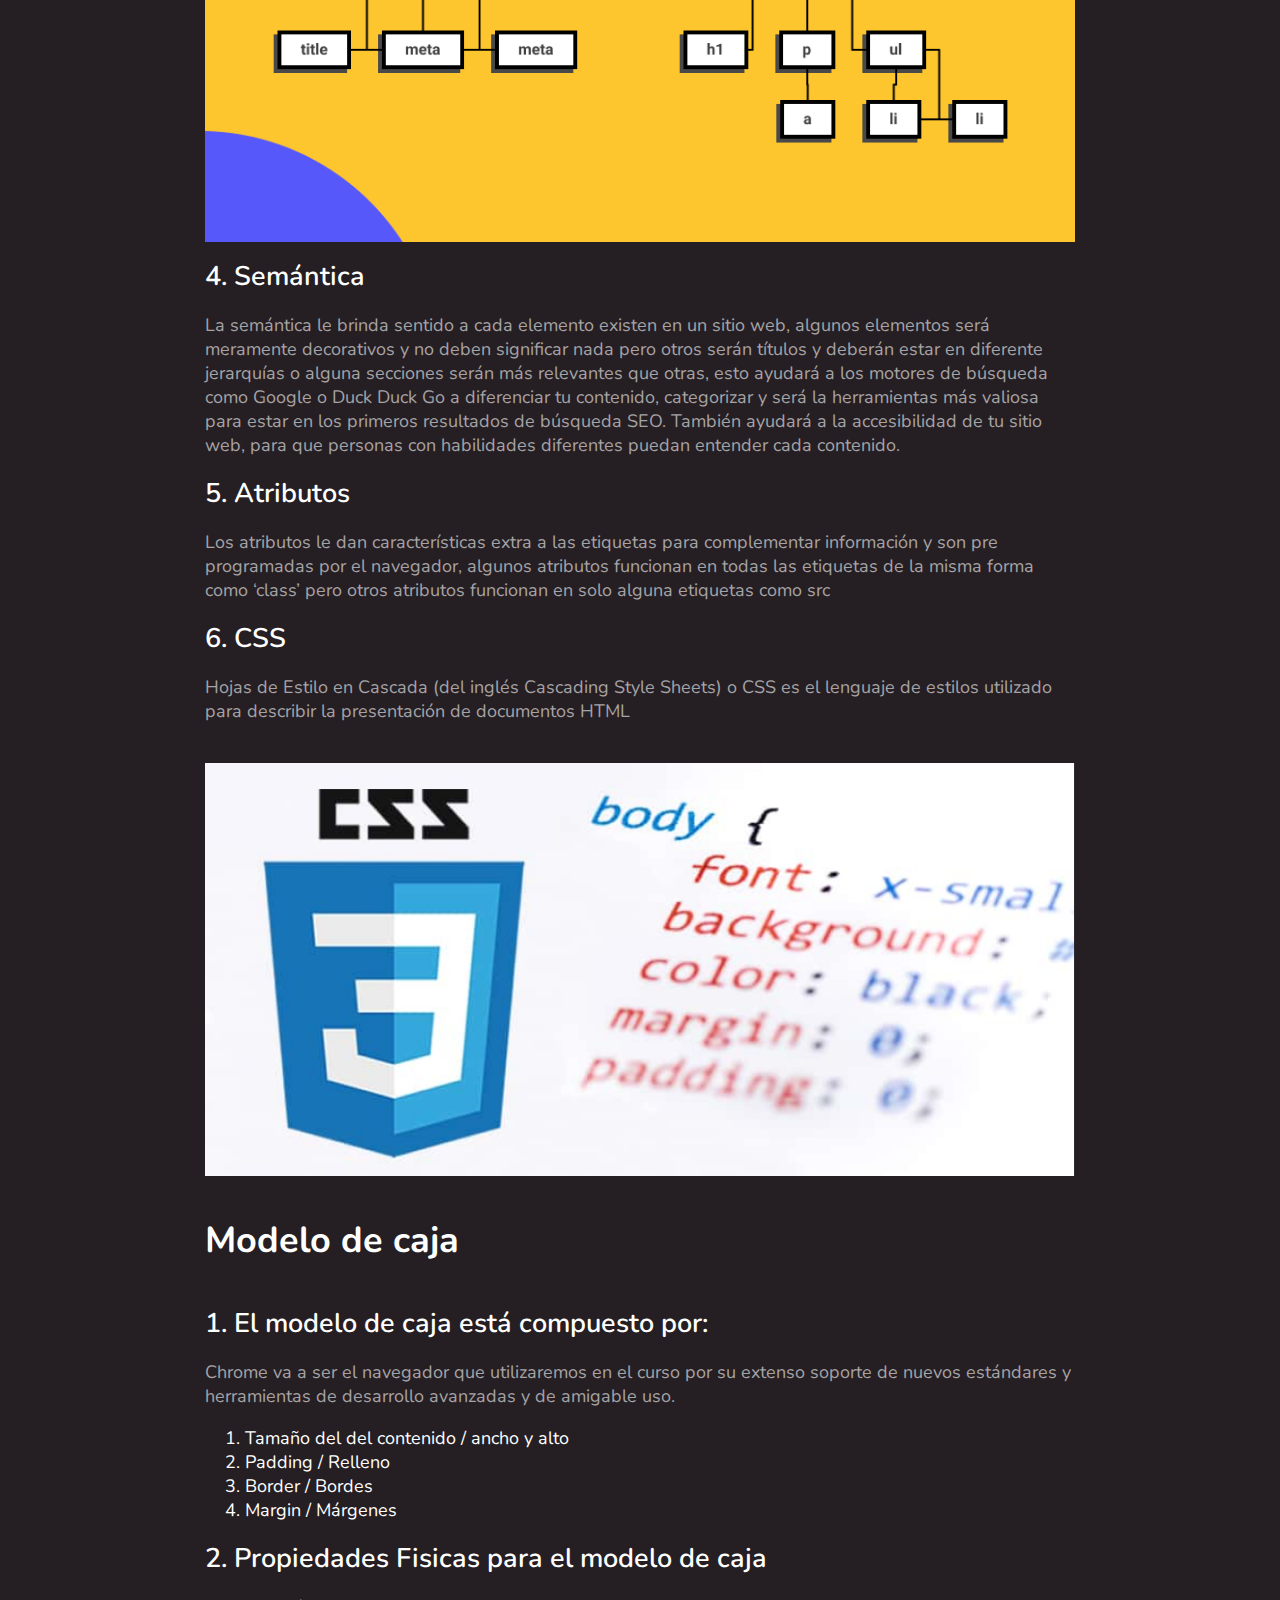
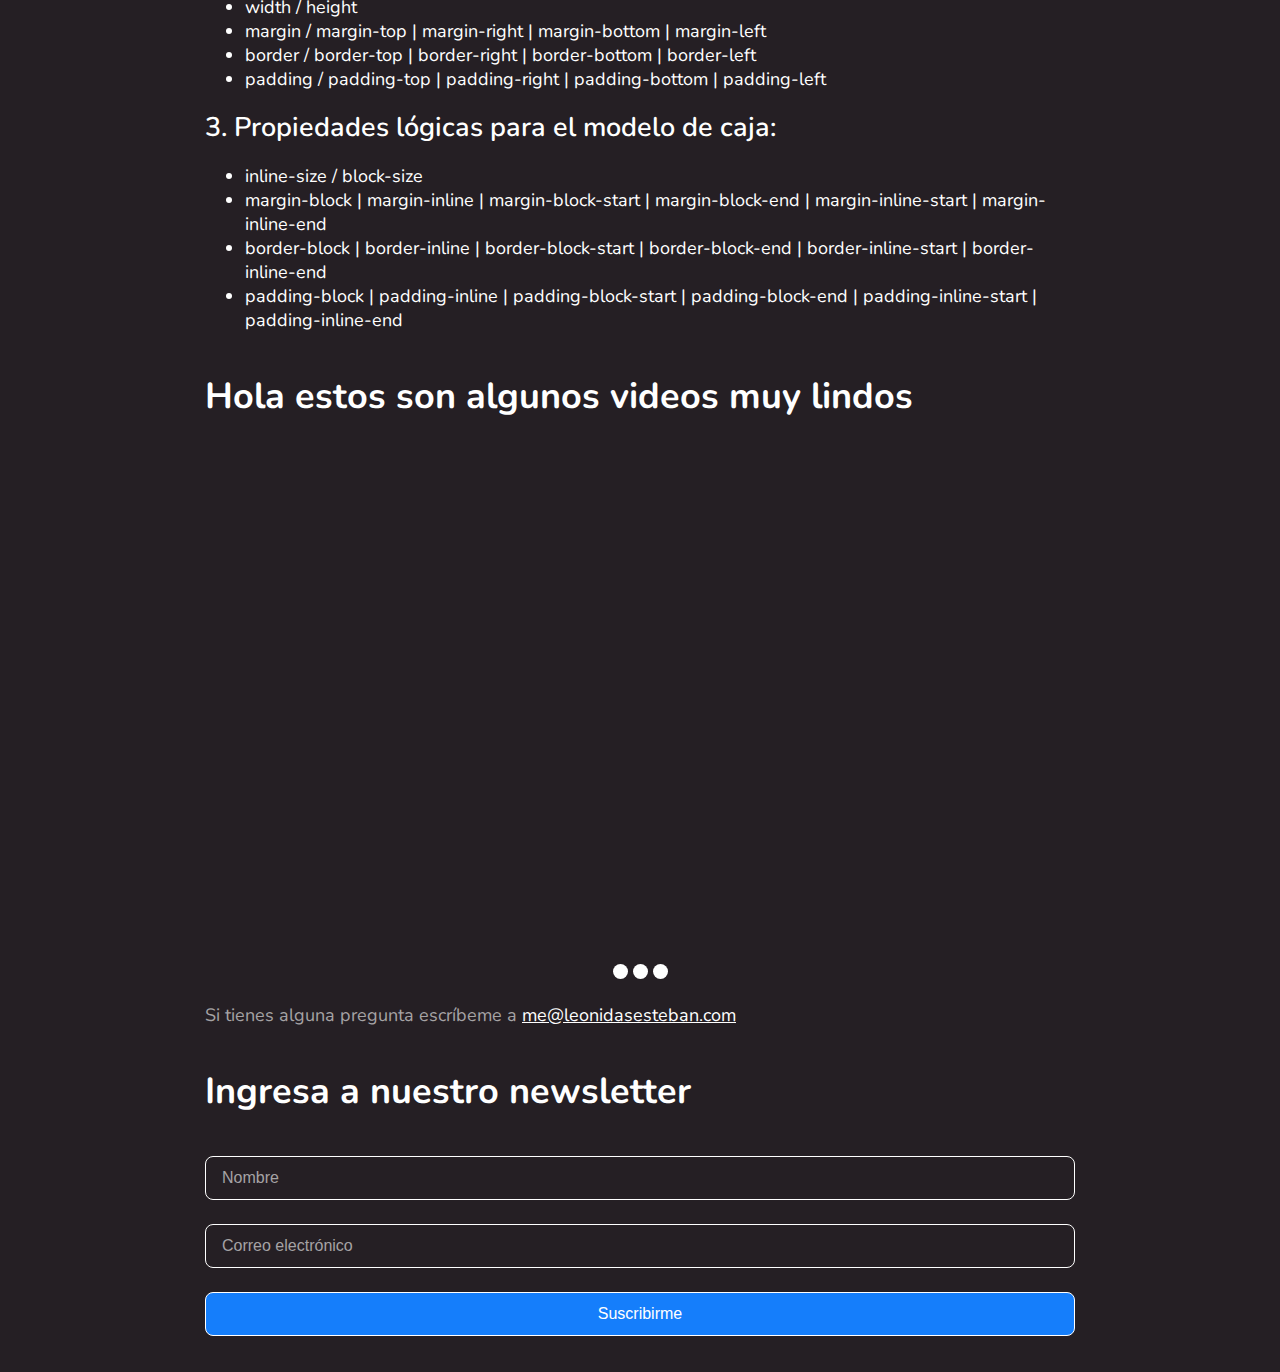
==== commit 6f47a80f: "Clase 54" ====
--- a/index.html
+++ b/index.html
@@ -4,230 +4,300 @@
 <head>
     <meta charset="UTF-8">
     <meta name="viewport" content="width=device-width, initial-scale=1.0">
-    <link rel="stylesheet" href="./css/styles-physical.css">
+    <link rel="stylesheet" href="./css/styles-logical.css">
     <link rel="preconnect" href="https://fonts.googleapis.com">
     <link rel="preconnect" href="https://fonts.gstatic.com" crossorigin>
-    <link href="https://fonts.googleapis.com/css2?family=Roboto:ital,wght@0,400;0,700;1,400;1,700&display=swap"
+    <link
+        href="https://fonts.googleapis.com/css2?family=Nunito:ital,wght@0,400;0,600;0,700;1,400;1,700&family=Roboto:ital,wght@0,400;0,700;1,400;1,700&display=swap"
         rel="stylesheet">
     <title>El blog de Esteban</title>
 </head>
 
 <body>
     <div class="hero"></div>
-    <header>
-        <nav>
-            <details open>
-                <summary>
-                    Setup
-                </summary>
-                <ol>
-                    <li>
-                        <a href="#google-chrome">
-                            Google Chrome
-                        </a>
-                    </li>
-                    <li>
-                        <a href="#vsc">
-                            Visual Studio Code
-                        </a>
-                    </li>
-                    <li>
-                        <a href="#figma">
-                            Figma
-                        </a>
-                    </li>
-                    <li>
-                        <a href="#git">
-                            GitHub
-                        </a>
-                    </li>
-                </ol>
-            </details>
-            <details>
-                <summary>
-                    Conceptos esenciales del Desarrollo Web
-                </summary>
-                <ol>
-                    <li>
-                        <a href="#html">
-                            Qué es HTML
-                    </li>
-                    </a>
-                    <li>
-                        <a href="#etiquetas">
-                            Etiquetas
-                    </li>
-                    </a>
-                    <li>
-                        <a href="#dom">
-                            Dom
-                    </li>
-                    </a>
-                    <li>
-                        <a href="#sem">
-                            Semántica
-                    </li>
-                    </a>
-                    <li>
-                        <a href="#atributos">
-                            Atributos
-                    </li>
-                    </a>
-                    <li>
-                        <a href="#css">
-                            Qué es CSS
-                    </li>
-                    </a>
-                </ol>
-            </details>
-        </nav>
-    </header>
-    <main>
-        <h1>
-            Curso esencial de HTML y CSS
-        </h1>
-        <p>
-            Este es el inicio de tu carrera como Desarrollador Web, empezarás aprendiendo HTML y CSS para la creación de
-            contenidos, en el nivel 2 aprenderás de componentes y en 3 sobre layouts.
-        </p>
-        <hr>
-        <section class="section-content">
-            <h2>
-                Setup
-            </h2>
-            <img src="./Images/Google-Chrome.png" alt="Logo de Google Chrome" title="Logo de Google Chrome">
-            <h3 id="google-chrome">Google Chrome</h3>
-            <p>
-                Chrome va a ser el navegador que utilizaremos en el curso por su extenso soporte
-                de nuevos estándares y herramientas de desarrollo avanzadas y de amigable uso.
-            </p>
-            <img src="./Images/Visual-Studio-Code.png" alt="Logo de Visual Studio Code"
-                title="Logo de Visual Studio Code">
-            <h3 id="vsc">Visual Studio Code</h3>
-            <p>Visual Studio Code es el editor de texto más popular y potente del mercado actualmente, su fácil
-                uso
-                y la
-                capacidad de extenderlo por medio de plugins lo hace el complemento perfecto para cualquier
-                programador
-                sin importar el lenguaje en el que se desemvuelva.</p>
-            <img src="./Images/Figma.png" alt="Logo de Figma" title="Logo de Figma">
-            <h3 id="figma">Figma</h3>
-            <p>Figma es una la herramienta más popular en la actualidad para entregar diseños a los
-                desarrolladores
-                para
-                su implementación por su fácil uso porque puede ser usado directamente desde el navegador.</p>
-            <img src="./Images/GitHub.png" alt="Logo de GitHub" title="Logo de GitHub">
-            <h3 id="git">GitHub</h3>
-            <p>Así como en Facebook te encuentran tus amigos, en Github te encuentran otras programadoras y
-                programadores de todo el mundo, en vez de subir fotos de tus viajes aquí subes tu código y
-                puedes
-                elegir
-                hacerlo “open source” o guardarlo de manera privada, Github será esencial para almacenar tu
-                futuro
-                portafolio.</p>
-            <blockquote>
+    <div class="header">
+        <div class="wrapper">
+            <div class="header-content">
+                <header>
+                    <nav>
+                        <details open>
+                            <summary>
+                                Setup
+                            </summary>
+                            <ol>
+                                <li>
+                                    <a href="#google-chrome">
+                                        Google Chrome
+                                    </a>
+                                </li>
+                                <li>
+                                    <a href="#vsc">
+                                        Visual Studio Code
+                                    </a>
+                                </li>
+                                <li>
+                                    <a href="#figma">
+                                        Figma
+                                    </a>
+                                </li>
+                                <li>
+                                    <a href="#git">
+                                        GitHub
+                                    </a>
+                                </li>
+                            </ol>
+                        </details>
+                        <details open>
+                            <summary>
+                                Conceptos esenciales del Desarrollo Web
+                            </summary>
+                            <ol>
+                                <li>
+                                    <a href="#html">
+                                        Qué es HTML
+                                </li>
+                                </a>
+                                <li>
+                                    <a href="#etiquetas">
+                                        Etiquetas
+                                </li>
+                                </a>
+                                <li>
+                                    <a href="#dom">
+                                        Dom
+                                </li>
+                                </a>
+                                <li>
+                                    <a href="#sem">
+                                        Semántica
+                                </li>
+                                </a>
+                                <li>
+                                    <a href="#atributos">
+                                        Atributos
+                                </li>
+                                </a>
+                                <li>
+                                    <a href="#css">
+                                        Qué es CSS
+                                </li>
+                                </a>
+                            </ol>
+                        </details>
+                    </nav>
+                </header>
+            </div>
+        </div>
+    </div>
+    <main class="main">
+        <div class="wrapper">
+            <div class="main-content">
+                <h1>
+                    Curso esencial de HTML y CSS
+                </h1>
                 <p>
-                    “Este es el inicio de tu carrera como Desarrollador Web”
+                    Este es el inicio de tu carrera como Desarrollador Web, empezarás aprendiendo HTML y CSS para la
+                    creación de
+                    contenidos, en el nivel 2 aprenderás de componentes y en 3 sobre layouts.
                 </p>
+                <hr>
+                <section class="section-content">
+                    <h2>
+                        Setup
+                    </h2>
+                    <img src="./Images/Google-Chrome.png" alt="Logo de Google Chrome" title="Logo de Google Chrome">
+                    <h3 id="google-chrome">Google Chrome</h3>
+                    <p>
+                        Chrome va a ser el navegador que utilizaremos en el curso por su extenso soporte
+                        de nuevos estándares y herramientas de desarrollo avanzadas y de amigable uso.
+                    </p>
+                    <img src="./Images/Visual-Studio-Code.png" alt="Logo de Visual Studio Code"
+                        title="Logo de Visual Studio Code">
+                    <h3 id="vsc">Visual Studio Code</h3>
+                    <p>Visual Studio Code es el editor de texto más popular y potente del mercado actualmente, su fácil
+                        uso
+                        y la
+                        capacidad de extenderlo por medio de plugins lo hace el complemento perfecto para cualquier
+                        programador
+                        sin importar el lenguaje en el que se desemvuelva.</p>
+                    <img src="./Images/Figma.png" alt="Logo de Figma" title="Logo de Figma">
+                    <h3 id="figma">Figma</h3>
+                    <p>Figma es una la herramienta más popular en la actualidad para entregar diseños a los
+                        desarrolladores
+                        para
+                        su implementación por su fácil uso porque puede ser usado directamente desde el navegador.</p>
+                    <img src="./Images/GitHub.png" alt="Logo de GitHub" title="Logo de GitHub">
+                    <h3 id="git">GitHub</h3>
+                    <p>Así como en Facebook te encuentran tus amigos, en Github te encuentran otras programadoras y
+                        programadores de todo el mundo, en vez de subir fotos de tus viajes aquí subes tu código y
+                        puedes
+                        elegir
+                        hacerlo “open source” o guardarlo de manera privada, Github será esencial para almacenar tu
+                        futuro
+                        portafolio.</p>
+                    <blockquote>
+                        <p>
+                            “Este es el inicio de tu carrera como Desarrollador Web”
+                        </p>
+                        <p>
+                            <span>
+                                Leonidas Esteban
+                            </span>
+                        </p>
+                    </blockquote>
+                </section>
+                <hr>
+                <section class="section-content">
+
+                    <h2>Conceptos esenciales del Desarrollo Web</h2>
+                    <h3 id="html">Qué es HTML</h3>
+                    <p>Hyper Text Markup Language o Lenguaje de marcas Hipertexto. Es el componente más básico de la
+                        web.
+                        Define
+                        el significado y la estructura del contenido. <code>const name = 'your name'</code></p>
+                    <pre>
+const name = 'your name'  
+&lt;!DOCTYPE html&gt;
+&lt;html lang=&quot;en&quot;&gt;
+&lt;head&gt;
+&lt;meta charset=&quot;UTF-8&quot;&gt;
+&lt;meta name=&quot;viewport&quot; content=&quot;width=device-width, initial-scale=1.0&quot;&gt;
+&lt;title&gt;Document&lt;/title&gt;
+&lt;/head&gt;
+&lt;body&gt;
+
+&lt;/body&gt;
+&lt;/html&gt;
+</pre>
+                    <h3 id="etiquetas">Etiquetas</h3>
+                    <p>Las etiquetas HTML van a ayudarnos a brindar una estructura y semántica al contenido de nuestro
+                        website y
+                        cada una tiene características y usos diferentes aunque visualmente den un resultado similar.
+                    </p>
+                    <p>Muchas etiquetas son fácil de diferencias como los headings o las imágenes y otras diferentes
+                        como
+                        header, footer, section o div, aquí es donde la semántica será la respuesta y si sabemos un poco
+                        de
+                        inglés también podremos darnos una pequeña idea de su uso pero en este curso vamos a usar las
+                        más
+                        importantes y que serán parte de tu día a día como Software Developer.</p>
+                    <h3 id="dom">DOM</h3>
+                    <P>El Document Object Model es una estructura de árbol que representará todos nuestros proyectos web
+                        como si
+                        un árbol genealógico fuera: padres, hijos, hermanos con niveles infinitos. cuando entendemos
+                        esta
+                        anidación podemos identificar dependencias, herencias en css y que tan complejo es nuestro
+                        proyecto.
+                    </P>
+                    <img src="Images/dom.png" alt="Estrutura de árbol que representará al Document Object Model ">
+                    <h3 id="sem">Semántica</h3>
+                    <p>La semántica le brinda sentido a cada elemento existen en un sitio web, algunos elementos será
+                        meramente
+                        decorativos y no deben significar nada pero otros serán títulos y deberán estar en diferente
+                        jerarquías
+                        o alguna secciones serán más relevantes que otras, esto ayudará a los motores de búsqueda como
+                        Google o
+                        Duck Duck Go a diferenciar tu contenido, categorizar y será la herramientas más valiosa para
+                        estar
+                        en
+                        los primeros resultados de búsqueda SEO. También ayudará a la accesibilidad de tu sitio web,
+                        para
+                        que
+                        personas con habilidades diferentes puedan entender cada contenido.</p>
+                    <h3 id="atributos">Atributos</h3>
+                    <p>Los atributos le dan características extra a las etiquetas para complementar información y son
+                        pre
+                        programadas por el navegador, algunos atributos funcionan en todas las etiquetas de la misma
+                        forma
+                        como
+                        ‘class’ pero otros atributos funcionan en solo alguna etiquetas como src</p>
+                    <h3 id="css">CSS</h3>
+                    <p>Hojas de Estilo en Cascada (del inglés Cascading Style Sheets) o CSS es el lenguaje de estilos
+                        utilizado
+                        para describir la presentación de documentos HTML</p>
+                    <img src="Images/CSS.png" alt="Propiedades de CSS">
+                </section>
+                <section class="section-content">
+                    <h2>Modelo de caja</h2>
+                    <h3>El modelo de caja está compuesto por:</h3>
+                    <p>Chrome va a ser el navegador que utilizaremos en el curso por su extenso soporte de nuevos
+                        estándares
+                        y
+                        herramientas de desarrollo avanzadas y de amigable uso.</p>
+                    <ol>
+                        <li>Tamaño del del contenido / ancho y alto</li>
+                        <li>Padding / Relleno </li>
+                        <li>Border / Bordes </li>
+                        <li>Margin / Márgenes</li>
+                    </ol>
+                    <h3>Propiedades Fisicas para el modelo de caja</h3>
+                    <ul>
+                        <li>width / height</li>
+                        <li>margin / margin-top | margin-right | margin-bottom | margin-left</li>
+                        <li>border / border-top | border-right | border-bottom | border-left</li>
+                        <li>padding / padding-top | padding-right | padding-bottom | padding-left</li>
+                    </ul>
+
+                    <h3>Propiedades lógicas para el modelo de caja:</h3>
+                    <ul>
+                        <li>inline-size / block-size</li>
+                        <li>margin-block | margin-inline | margin-block-start | margin-block-end | margin-inline-start |
+                            margin-inline-end</li>
+                        <li>border-block | border-inline | border-block-start | border-block-end | border-inline-start |
+                            border-inline-end</li>
+                        <li>padding-block | padding-inline | padding-block-start | padding-block-end |
+                            padding-inline-start
+                            |
+                            padding-inline-end</li>
+                    </ul>
+                </section>
+                <div class="section-conten">
+                    <h2>Hola estos son algunos videos muy lindos</h2>
+                    <div class="slider">
+                        <scroll-container class="slider-container">
+                            <scroll-page class="slider-slide" id="video-1">
+                                <iframe class="video" width="560" height="315"
+                                    src="https://www.youtube.com/embed/5f5Ig_U2Bpk" title="YouTube video player"
+                                    frameborder="0"
+                                    allow="accelerometer; autoplay; clipboard-write; encrypted-media; gyroscope; picture-in-picture; web-share"
+                                    allowfullscreen></iframe>
+                            </scroll-page>
+                            <scroll-page class="slider-slide" id="video-2">
+                                <iframe class="video" width="560" height="315"
+                                    src="https://www.youtube.com/embed/5f5Ig_U2Bpk" title="YouTube video player"
+                                    frameborder="0"
+                                    allow="accelerometer; autoplay; clipboard-write; encrypted-media; gyroscope; picture-in-picture; web-share"
+                                    allowfullscreen></iframe>
+                            </scroll-page>
+                            <scroll-page class="slider-slide" id="video-3">
+                                <iframe class="video" width="560" height="315"
+                                    src="https://www.youtube.com/embed/5f5Ig_U2Bpk" title="YouTube video player"
+                                    frameborder="0"
+                                    allow="accelerometer; autoplay; clipboard-write; encrypted-media; gyroscope; picture-in-picture; web-share"
+                                    allowfullscreen></iframe>
+                            </scroll-page>
+                        </scroll-container>
+                        <div class="slider-bullet-list">
+                            <a href="#video-1" class="slider-bullet"></a>
+                            <a href="#video-2" class="slider-bullet"></a>
+                            <a href="#video-3" class="slider-bullet"></a>
+                        </div>
+                    </div>
+                </div>
                 <p>
-                    - Leonidas Esteban
+                    Si tienes alguna pregunta escríbeme a
+                    <a href="mailto:me@leonidasesteban.com">me@leonidasesteban.com</a>
                 </p>
-            </blockquote>
-        </section>
-        <hr>
-        <section class="section-content">
-            <h2>Conceptos esenciales del Desarrollo Web</h2>
-            <h3 id="html">Qué es HTML</h3>
-            <p>Hyper Text Markup Language o Lenguaje de marcas Hipertexto. Es el componente más básico de la web.
-                Define
-                el significado y la estructura del contenido. <code>const name = 'your name'</code></p>
-            <pre>
-            const name = 'your name'  
-            &lt;!DOCTYPE html&gt;
-            &lt;html lang=&quot;en&quot;&gt;
-            &lt;head&gt;
-            &lt;meta charset=&quot;UTF-8&quot;&gt;
-            &lt;meta name=&quot;viewport&quot; content=&quot;width=device-width, initial-scale=1.0&quot;&gt;
-            &lt;title&gt;Document&lt;/title&gt;
-            &lt;/head&gt;
-          &lt;body&gt;
-         &lt;/body&gt;
-         &lt;/html&gt;
-                    </pre>
-            <h3 id="etiquetas">Etiquetas</h3>
-            <p>Las etiquetas HTML van a ayudarnos a brindar una estructura y semántica al contenido de nuestro
-                website y
-                cada una tiene características y usos diferentes aunque visualmente den un resultado similar.</p>
-            <p>Muchas etiquetas son fácil de diferencias como los headings o las imágenes y otras diferentes como
-                header, footer, section o div, aquí es donde la semántica será la respuesta y si sabemos un poco de
-                inglés también podremos darnos una pequeña idea de su uso pero en este curso vamos a usar las más
-                importantes y que serán parte de tu día a día como Software Developer.</p>
-            <h3 id="dom">DOM</h3>
-            <P>El Document Object Model es una estructura de árbol que representará todos nuestros proyectos web
-                como si
-                un árbol genealógico fuera: padres, hijos, hermanos con niveles infinitos. cuando entendemos esta
-                anidación podemos identificar dependencias, herencias en css y que tan complejo es nuestro proyecto.
-            </P>
-            <img src="Images/dom.png" alt="Estrutura de árbol que representará al Document Object Model ">
-            <h3 id="sem">Semántica</h3>
-            <p>La semántica le brinda sentido a cada elemento existen en un sitio web, algunos elementos será
-                meramente
-                decorativos y no deben significar nada pero otros serán títulos y deberán estar en diferente
-                jerarquías
-                o alguna secciones serán más relevantes que otras, esto ayudará a los motores de búsqueda como
-                Google o
-                Duck Duck Go a diferenciar tu contenido, categorizar y será la herramientas más valiosa para estar
-                en
-                los primeros resultados de búsqueda SEO. También ayudará a la accesibilidad de tu sitio web, para
-                que
-                personas con habilidades diferentes puedan entender cada contenido.</p>
-            <h3 id="atributos">Atributos</h3>
-            <p>Los atributos le dan características extra a las etiquetas para complementar información y son pre
-                programadas por el navegador, algunos atributos funcionan en todas las etiquetas de la misma forma
-                como
-                ‘class’ pero otros atributos funcionan en solo alguna etiquetas como src</p>
-            <h3 id="css">CSS</h3>
-            <p>Hojas de Estilo en Cascada (del inglés Cascading Style Sheets) o CSS es el lenguaje de estilos
-                utilizado
-                para describir la presentación de documentos HTML</p>
-            <img src="Images/CSS.png" alt="Propiedades de CSS">
-        </section>
-        <section class="section-content">
-            <h2>Modelo de caja</h2>
-            <h3>El modelo de caja está compuesto por:</h3>
-            <p>Chrome va a ser el navegador que utilizaremos en el curso por su extenso soporte de nuevos estándares
-                y
-                herramientas de desarrollo avanzadas y de amigable uso.</p>
-            <ol>
-                <li>Tamaño del del contenido / ancho y alto</li>
-                <li>Padding / Relleno </li>
-                <li>Border / Bordes </li>
-                <li>Margin / Márgenes</li>
-            </ol>
-            <h3>Propiedades Fisicas para el modelo de caja</h3>
-            <ul>
-                <li>width / height</li>
-                <li>margin / margin-top | margin-right | margin-bottom | margin-left</li>
-                <li>border / border-top | border-right | border-bottom | border-left</li>
-                <li>padding / padding-top | padding-right | padding-bottom | padding-left</li>
-            </ul>
-
-            <h3>Propiedades lógicas para el modelo de caja:</h3>
-            <ul>
-                <li>inline-size / block-size</li>
-                <li>margin-block | margin-inline | margin-block-start | margin-block-end | margin-inline-start |
-                    margin-inline-end</li>
-                <li>border-block | border-inline | border-block-start | border-block-end | border-inline-start |
-                    border-inline-end</li>
-                <li>padding-block | padding-inline | padding-block-start | padding-block-end | padding-inline-start
-                    |
-                    padding-inline-end</li>
-            </ul>
-        </section>
-        <p>
-            Si tienes alguna pregunta escríbeme a
-            <a href="mailto:me@leonidasesteban.com">me@leonidasesteban.com</a>
-        </p>
+                <div class="section-content">
+                    <h2>Ingresa a nuestro newsletter</h2>
+                    <form action="#" class="form">
+                        <input type="text" required placeholder="Nombre">
+                        <input type="email" required placeholder="Correo electrónico">
+                        <input type="submit" value="Suscribirme">
+                    </form>
+                </div>
+            </div>
+        </div>
     </main>
 </body>
 
--- a/css/styles-logical.css
+++ b/css/styles-logical.css
@@ -0,0 +1,296 @@
+@font-face {
+  font-family: charter;
+  src: url('../fonts/charter-regular.otf');
+  font-style: normal;
+  font-weight: 400;
+}
+
+@font-face {
+  font-family: charter;
+  src: url('../fonts/charter-italic.otf');
+  font-style: italic;
+  font-weight: 400;
+}
+
+@font-face {
+  font-family: charter;
+  src: url('../fonts/charter-bold.otf');
+  font-style: normal;
+  font-weight: bold;
+}
+
+@font-face {
+  font-family: charter;
+  src: url('../fonts/charter-bold-italic.otf');
+  font-style: italic;
+  font-weight: bold;
+}
+
+:root {
+  font-size: 18px;
+  --white30: white;
+  --white20: #A5A3A5;
+  --white10: #3A3539;
+}
+
+body {
+  color: var(--white30);
+  font-family: 'Nunito', sans-serif;
+  background: #251F24;
+  margin: 0;
+}
+
+a {
+  color: var(--white30);
+}
+
+/* .header {
+  position: sticky;
+  inset-block-start: -45px;
+} */
+
+.header-content {
+  padding-inline: 20px;
+}
+
+header {
+  margin-block-start: 20px;
+  /*--white10: red;*/
+  font-size: 14px;
+  color: var(--white);
+  /* position: absolute; */
+  /* /* top:/* */
+  /* inset-block-start: 0; */
+  /* bottom */
+  /* inset-block-end: ; */
+  /* left: */
+  /* inset-inline-start: -208px; */
+  /* right: */
+  /* inset-inline-end: */
+  /* inline-size: 188px; */
+}
+
+header li {
+  color: var(--white20);
+  margin-block-end: 16px;
+}
+
+header a {
+  color: var(--white20);
+  text-decoration: none;
+}
+
+header a:hover {
+  color: var(--white30);
+}
+
+nav details summary {
+  font-weight: bold;
+}
+
+hr {
+  margin-block: 40px;
+  border-color: rgba(97, 97, 97, 0.20);
+}
+
+h1 {
+  font-size: 40px;
+  /* font-weight: normal; */
+  /*font-size: 3.75;*/
+  margin-block-start: 20px;
+  margin-block-end: 16px;
+}
+
+h2 {
+  font-size: 2em;
+  /* font-weight: normal; */
+  margin-block: 40px;
+}
+
+h3 {
+  font-size: 1.5em;
+  font-weight: 600;
+  margin-block: 16px;
+}
+
+pre {
+  background: var(--white10);
+  padding: 40px;
+  overflow: auto;
+  border-radius: 8px;
+  /* max-width: 100%; */
+  /* border: 10px solid red;
+  border-left: 5px solid blue;
+  border-inline-start: 5px solid white;
+  border-block-start: 20px solid pink;
+  border-inline-end: 5px solid green;
+  border-block-start-color: blue;
+  border: 10px solid #5551FF;
+  box-shadow: -10px 10px 0 0 #ABBAF6;
+  margin-block-end: 40px;
+  border-radius: 50%; */
+}
+
+p {
+  color: var(--white20)
+}
+
+.hero {
+  background-image: linear-gradient(96.07deg, #314755 30.63%, #26A0DA 102.18%);
+  /* background-repeat: no-repeat; */
+  /* background-position: center; */
+  /* background-size: cover; */
+  /* height: 21.875em; */
+  block-size: 50px;
+}
+
+.section-content img {
+  margin-block-start: 40px;
+  display: block;
+  max-inline-size: 100%;
+}
+
+.section-content {
+  counter-reset: titleList;
+}
+
+.section-content h3 {
+  counter-increment: titleList;
+}
+
+.section-content h3::before {
+  content: counter(titleList, decimal) '. ';
+}
+
+/* .section-content h3::after {
+  content: '';
+  width: 32px;
+  height: 4px;
+  background: var(--white30);
+  display: inline-block;
+} */
+
+blockquote {
+  margin-block-start: 80px;
+  margin-block-end: 63px;
+  background-color: var(--white10);
+  border-radius: 8px;
+  line-height: 24px;
+  font-size: 24px;
+  /* padding: 24px; */
+  padding-inline-end: 24px;
+  padding-inline-start: 24px;
+  padding-block-start: 24px;
+  padding-block-end: 24px;
+}
+
+blockquote p {
+  color: var(--white30)
+}
+
+.main hr {
+  display: none;
+}
+
+.wrapper {
+  /* border: 1px solid yellow; */
+  max-inline-size: 902px;
+  /* block-size: 100px; */
+  margin: auto;
+  /* overflow: auto; */
+  /* width: ; */
+}
+
+.main-content {
+  /* background: blue; */
+  /* border: 1px solid blue; */
+  padding-inline: 16px;
+}
+
+/* .slider {
+  border: 1px solid red;
+} */
+
+.slider-container {
+  /* block-size: 100px; */
+  display: block;
+  overflow: auto;
+  scroll-behavior: smooth;
+  white-space: nowrap;
+  font-size: 0;
+  /* border: 1px solid purple; */
+}
+
+.video {
+  margin: 0;
+  /* border: 1px solid blue; */
+  display: inline-block;
+  width: 100%;
+  height: auto;
+  aspect-ratio: 16/9;
+}
+
+.slider-bullet-list {
+  /* border: 1px solid yellow; */
+  text-align: center;
+  margin-block-start: 10px;
+}
+
+.slider-bullet {
+  display: inline-block;
+  inline-size: 15px;
+  block-size: 15px;
+  background: white;
+  border-radius: 50%;
+}
+
+.form input {
+  inline-size: 100%;
+  border: 1px solid var(--white30);
+  background: #251F24;
+  box-sizing: border-box;
+  border-radius: 8px;
+  padding-inline: 16px;
+  padding-block: 12px;
+  color: var(--white30);
+  font-size: 16px;
+  display: block;
+  margin-block-end: 24px;
+}
+
+.form input[type="submit"] {
+  background: #157EFB;
+}
+
+.form input::-webkit-input-placeholder {
+  color: var(--white20)
+}
+
+@media screen and (min-width: 1366px) {
+  .hero {
+    block-size: 350px;
+  }
+
+  .header {
+    position: sticky;
+    inset-block-start: -45px;
+  }
+
+  .header-content {
+    position: relative;
+    inset-block-start: 65px;
+    padding-inline: 0;
+  }
+
+  header {
+    position: absolute;
+    inset-block-start: 0;
+    inset-inline-start: -208px;
+    inline-size: 188px;
+  }
+
+  h1 {
+    font-size: 60px;
+    margin-block-start: 64px;
+  }
+}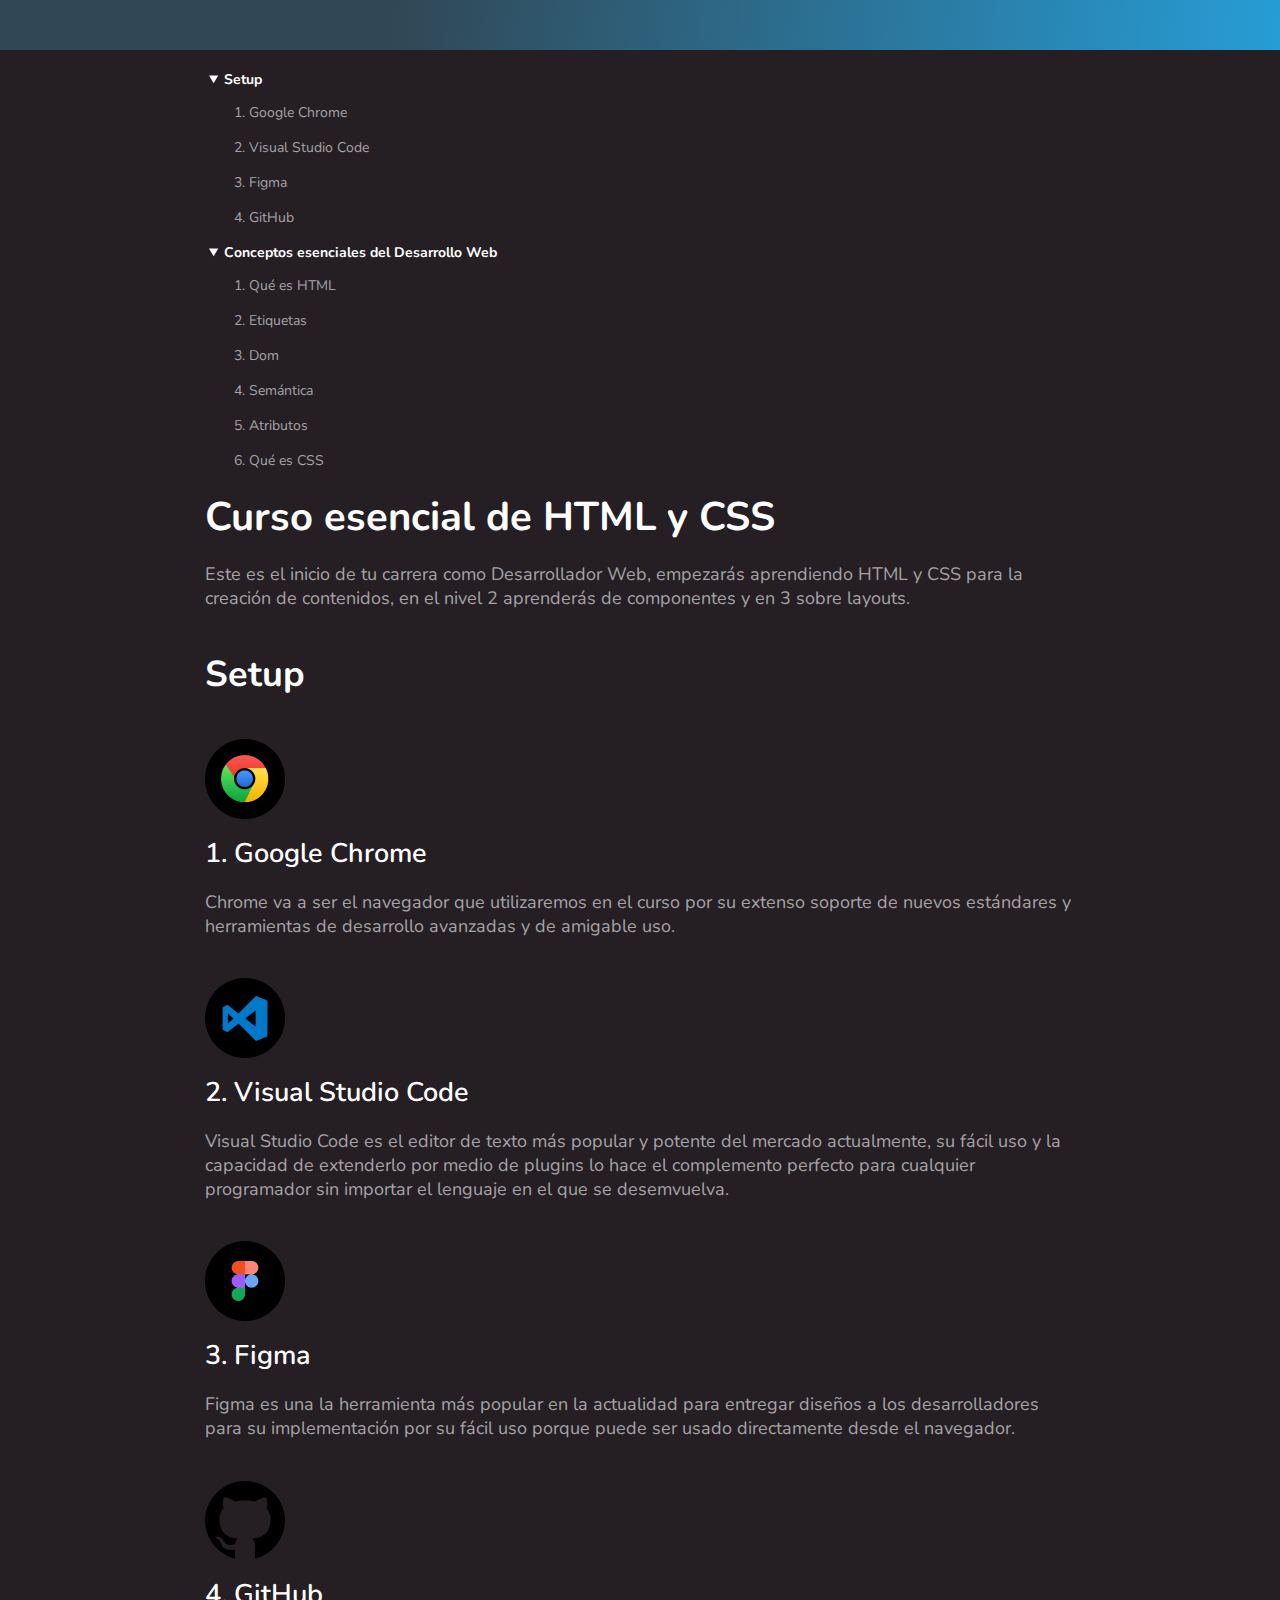
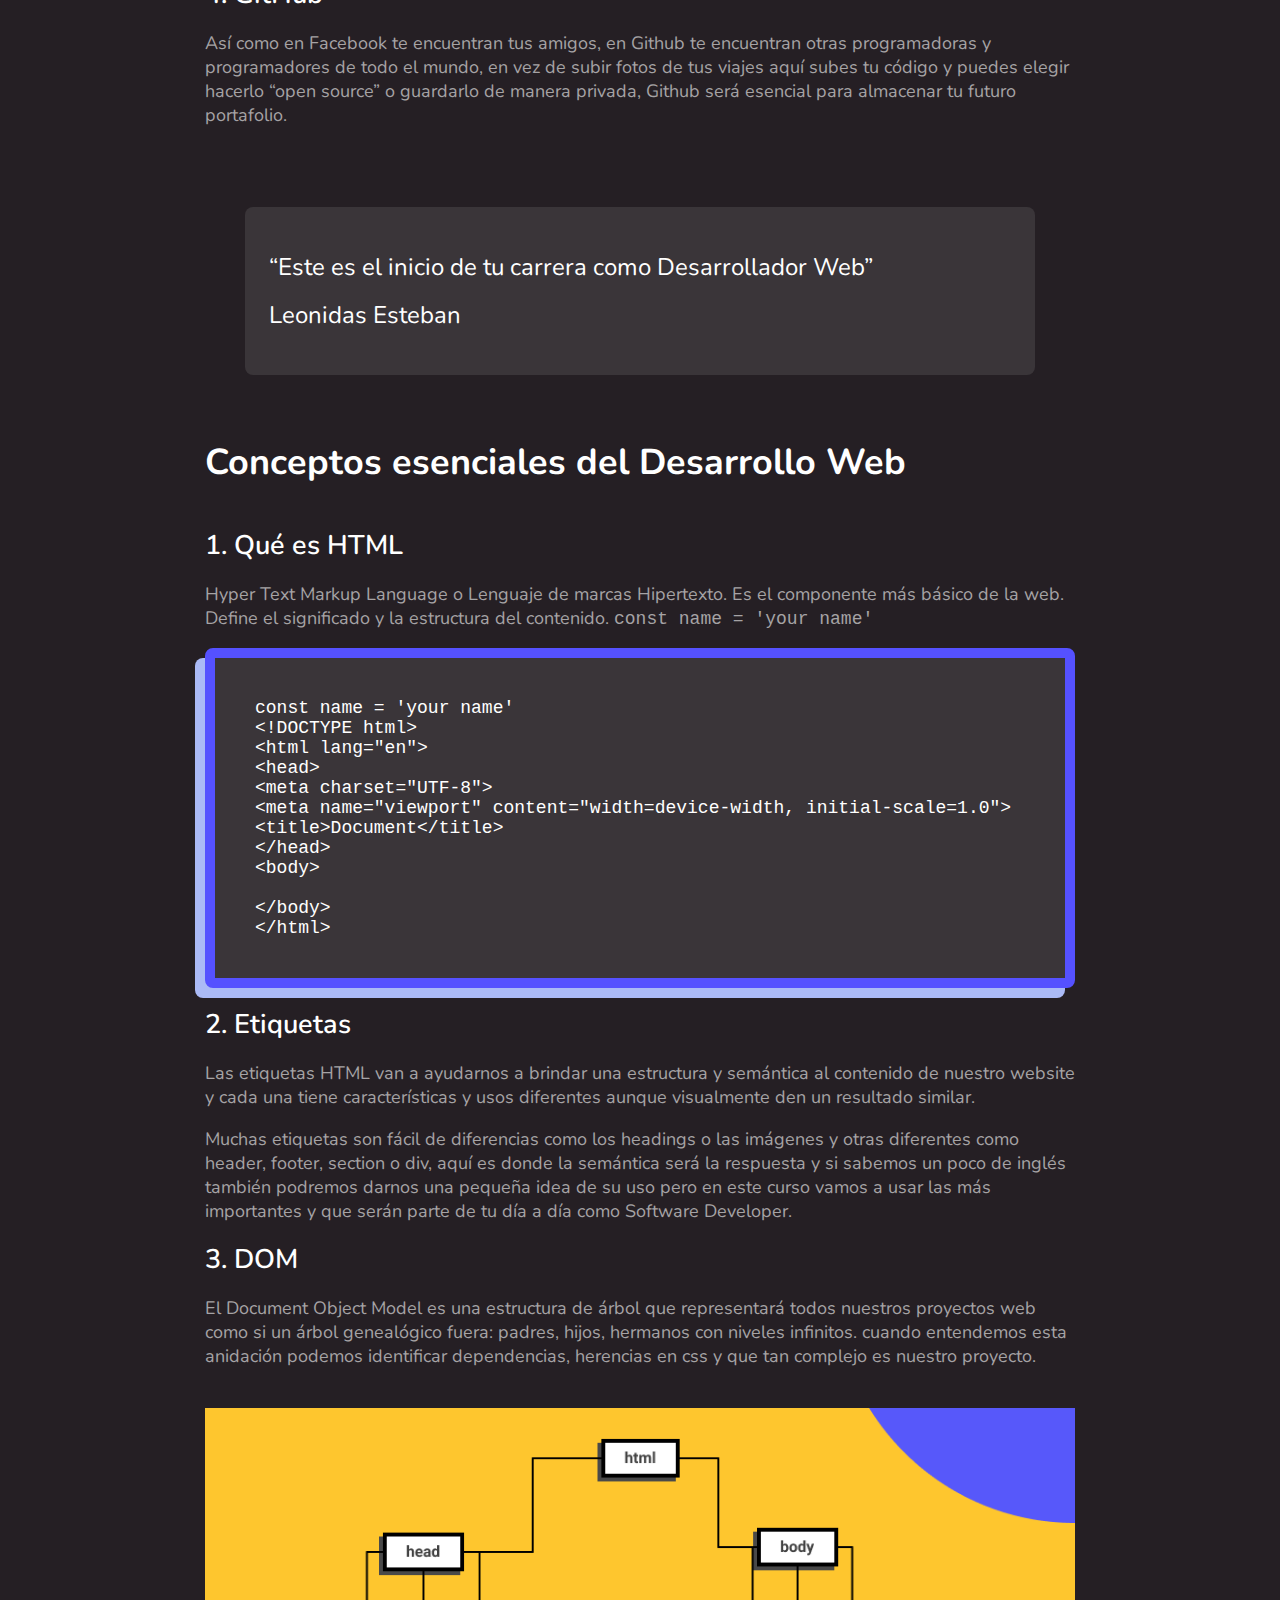
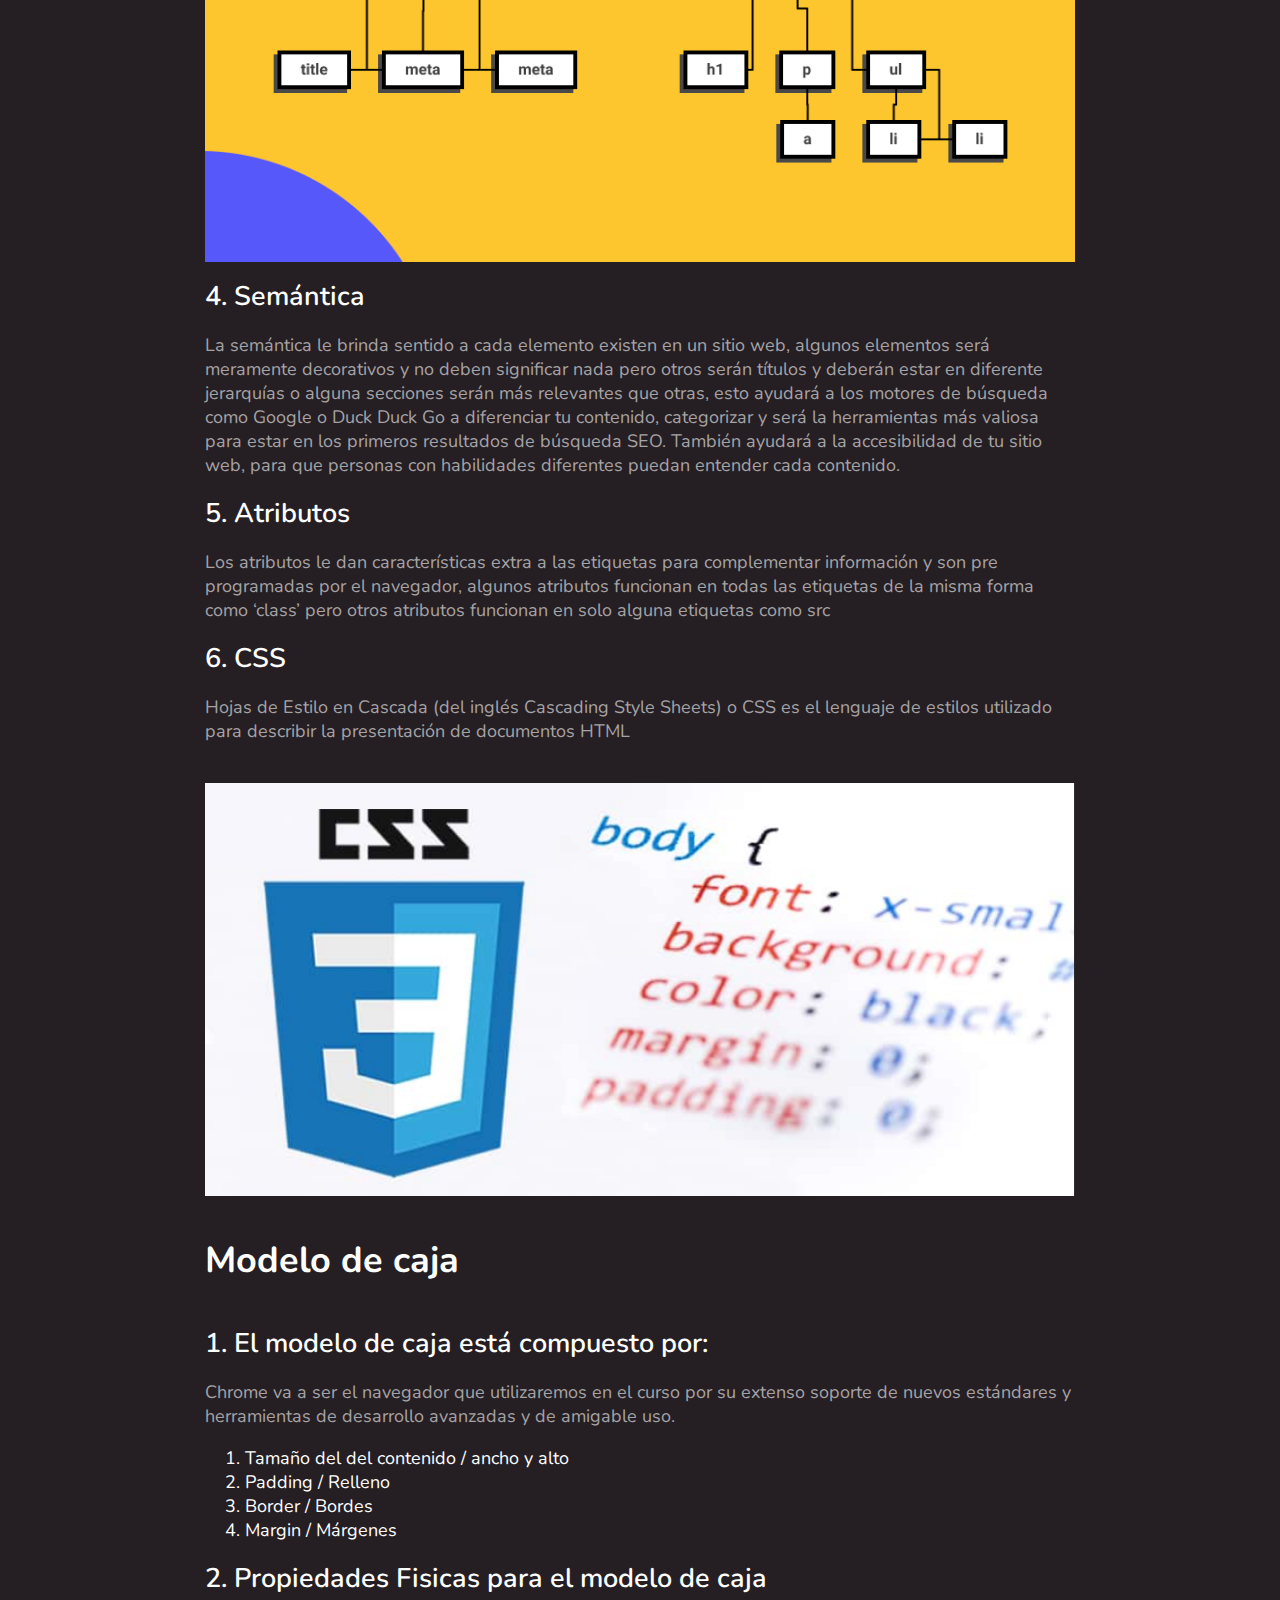
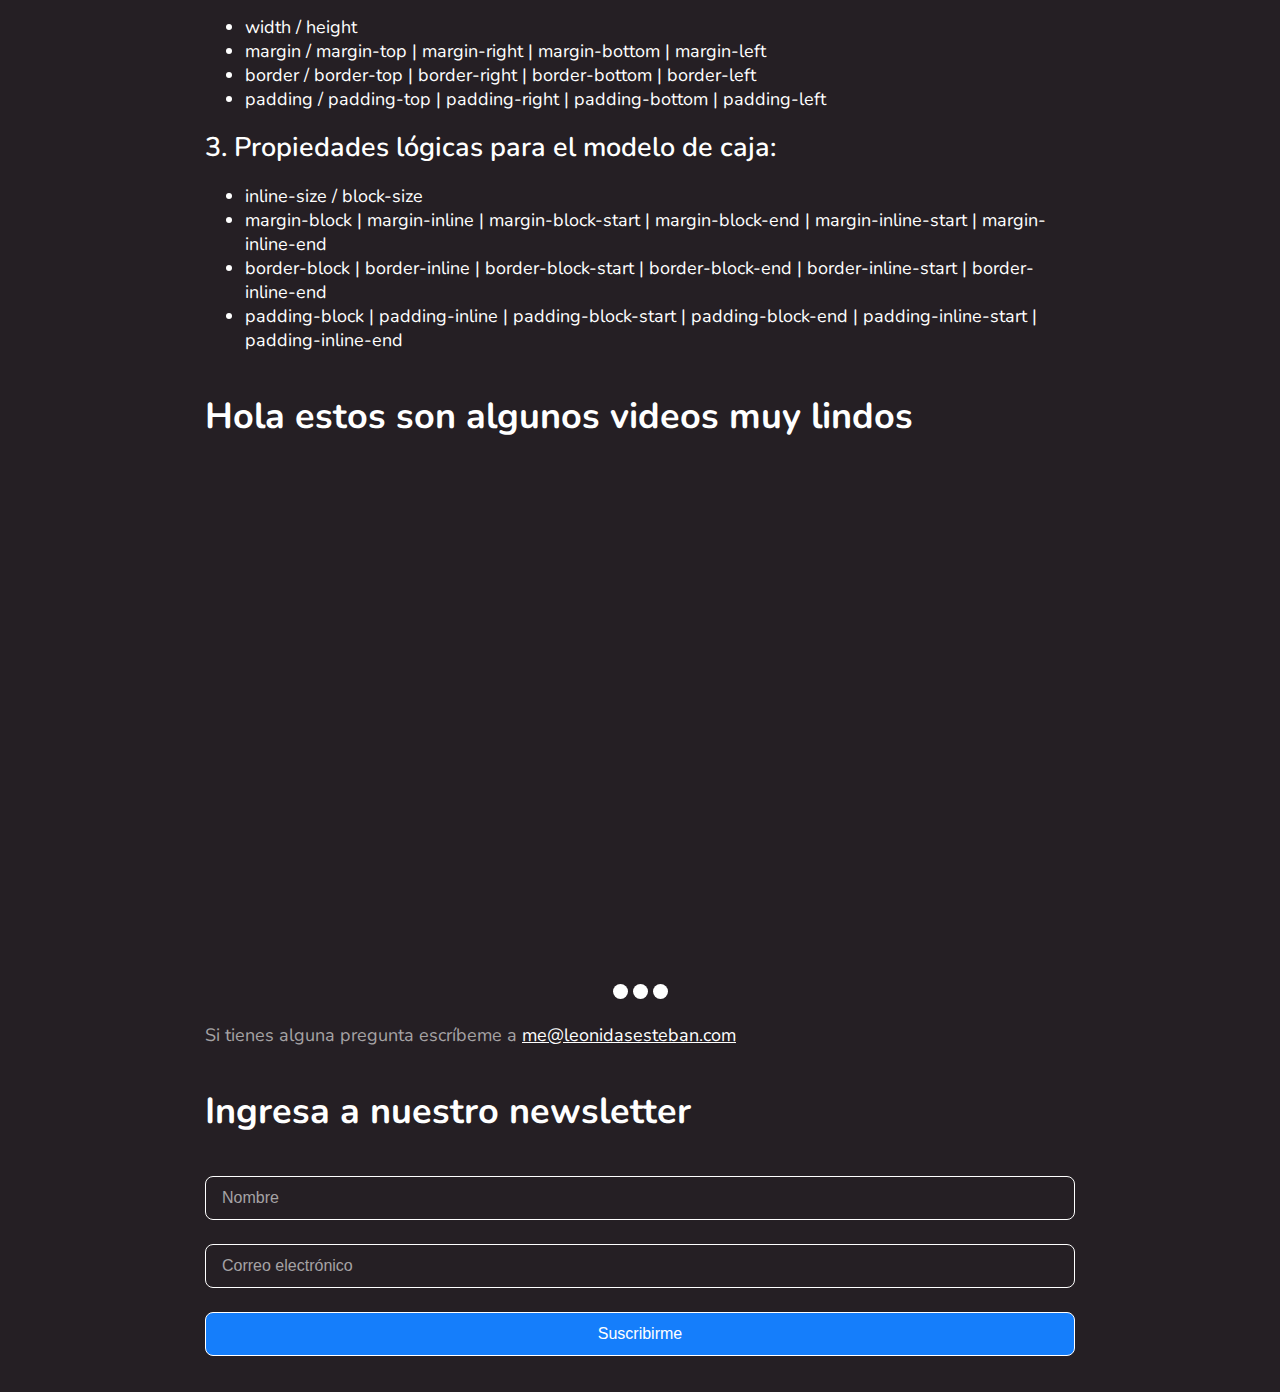
==== commit 16ebfc78: "Responsive Desing" ====
--- a/index.html
+++ b/index.html
@@ -10,7 +10,11 @@
     <link
         href="https://fonts.googleapis.com/css2?family=Nunito:ital,wght@0,400;0,600;0,700;1,400;1,700&family=Roboto:ital,wght@0,400;0,700;1,400;1,700&display=swap"
         rel="stylesheet">
-    <title>El blog de Esteban</title>
+    <title>El blog de Leo</title>
+    <meta property="og:title" content="Mi proyecto del Curso de HTML" />
+    <meta property="og:type" content="website" />
+    <meta property="og:url" content="https://nekurm88.github.io/curso-esencial-html-css/" />
+    <meta property="og:image" content="https://ia.media-imdb.com/images/rock.jpg" />
 </head>
 
 <body>
--- a/css/styles-logical.css
+++ b/css/styles-logical.css
@@ -118,17 +118,17 @@
   padding: 40px;
   overflow: auto;
   border-radius: 8px;
-  /* max-width: 100%; */
-  /* border: 10px solid red;
+  max-width: 100%;
+  /* border: 10px solid red; */
   border-left: 5px solid blue;
-  border-inline-start: 5px solid white;
+  /* border-inline-start: 5px solid white;
   border-block-start: 20px solid pink;
-  border-inline-end: 5px solid green;
+  border-inline-end: 5px solid green; */
   border-block-start-color: blue;
   border: 10px solid #5551FF;
   box-shadow: -10px 10px 0 0 #ABBAF6;
-  margin-block-end: 40px;
-  border-radius: 50%; */
+  /* margin-block-end: 30px; */
+  /* border-radius: 50%;  */
 }
 
 p {
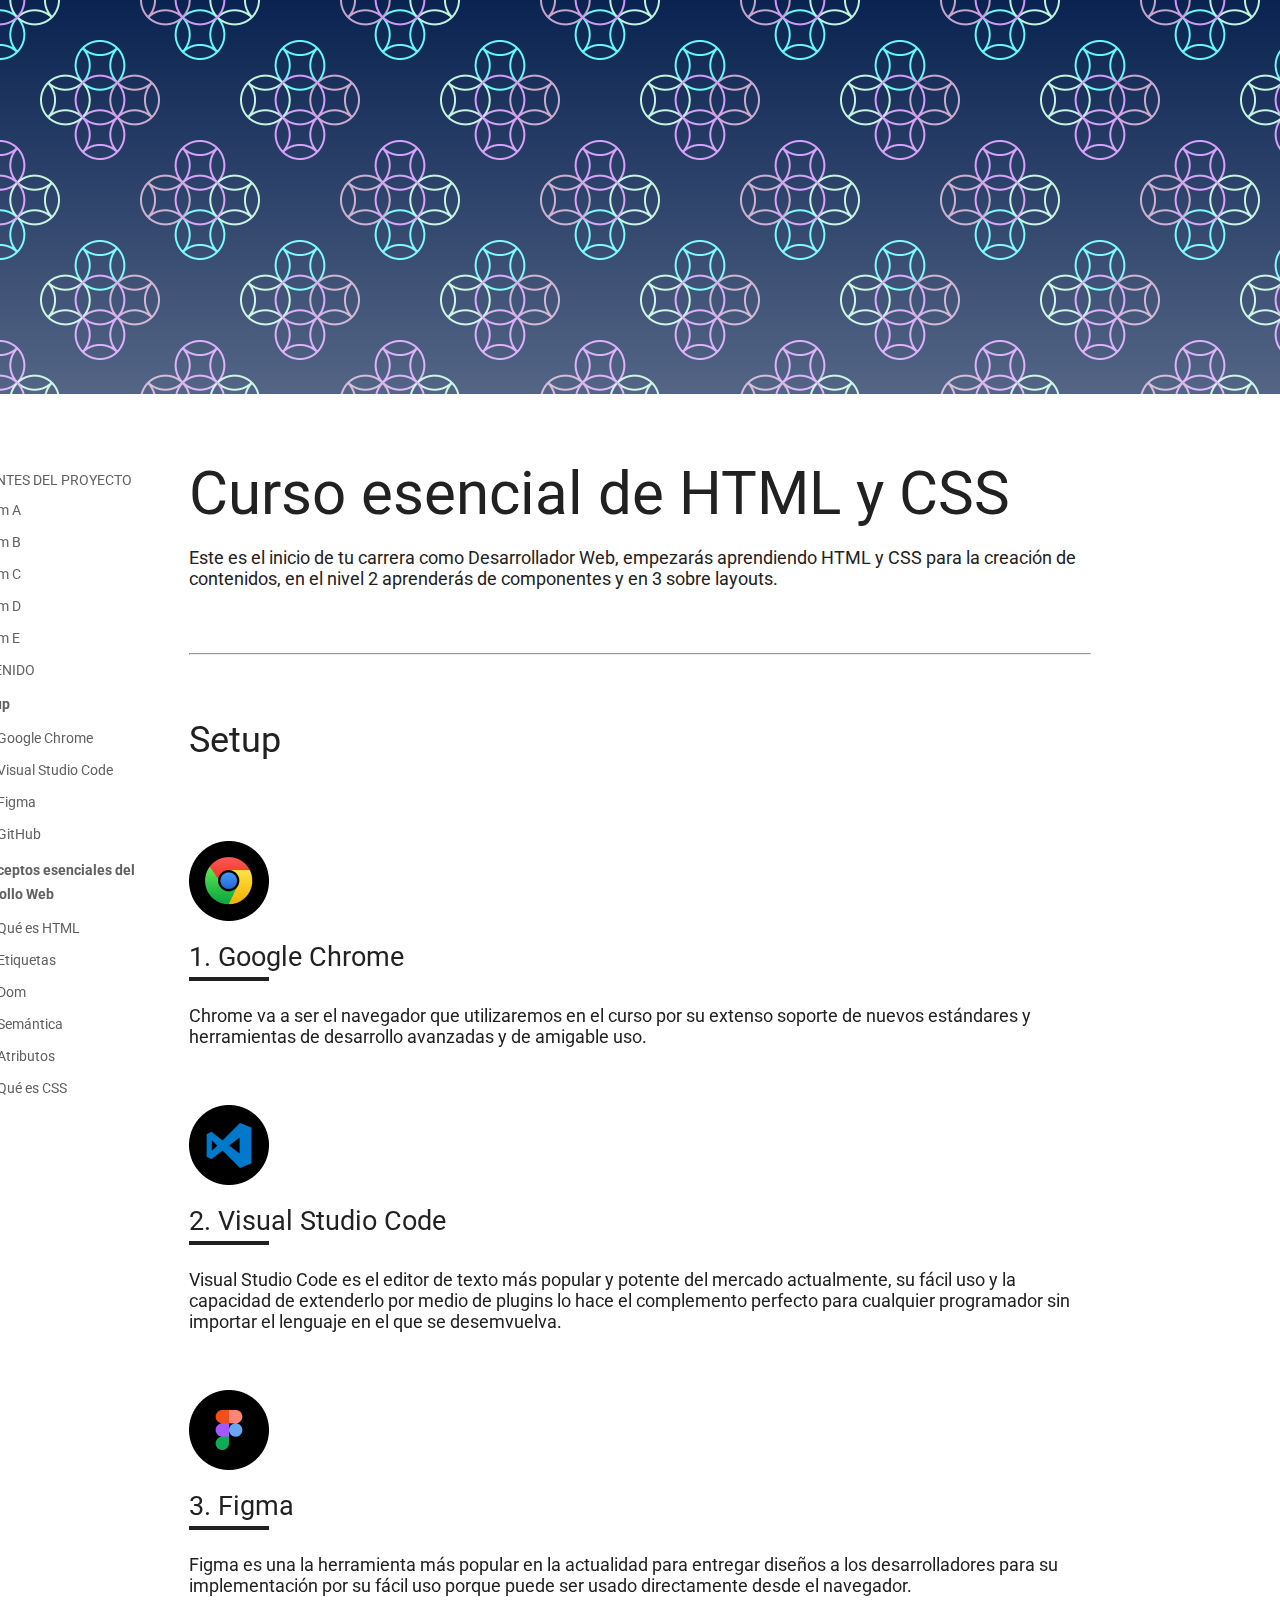
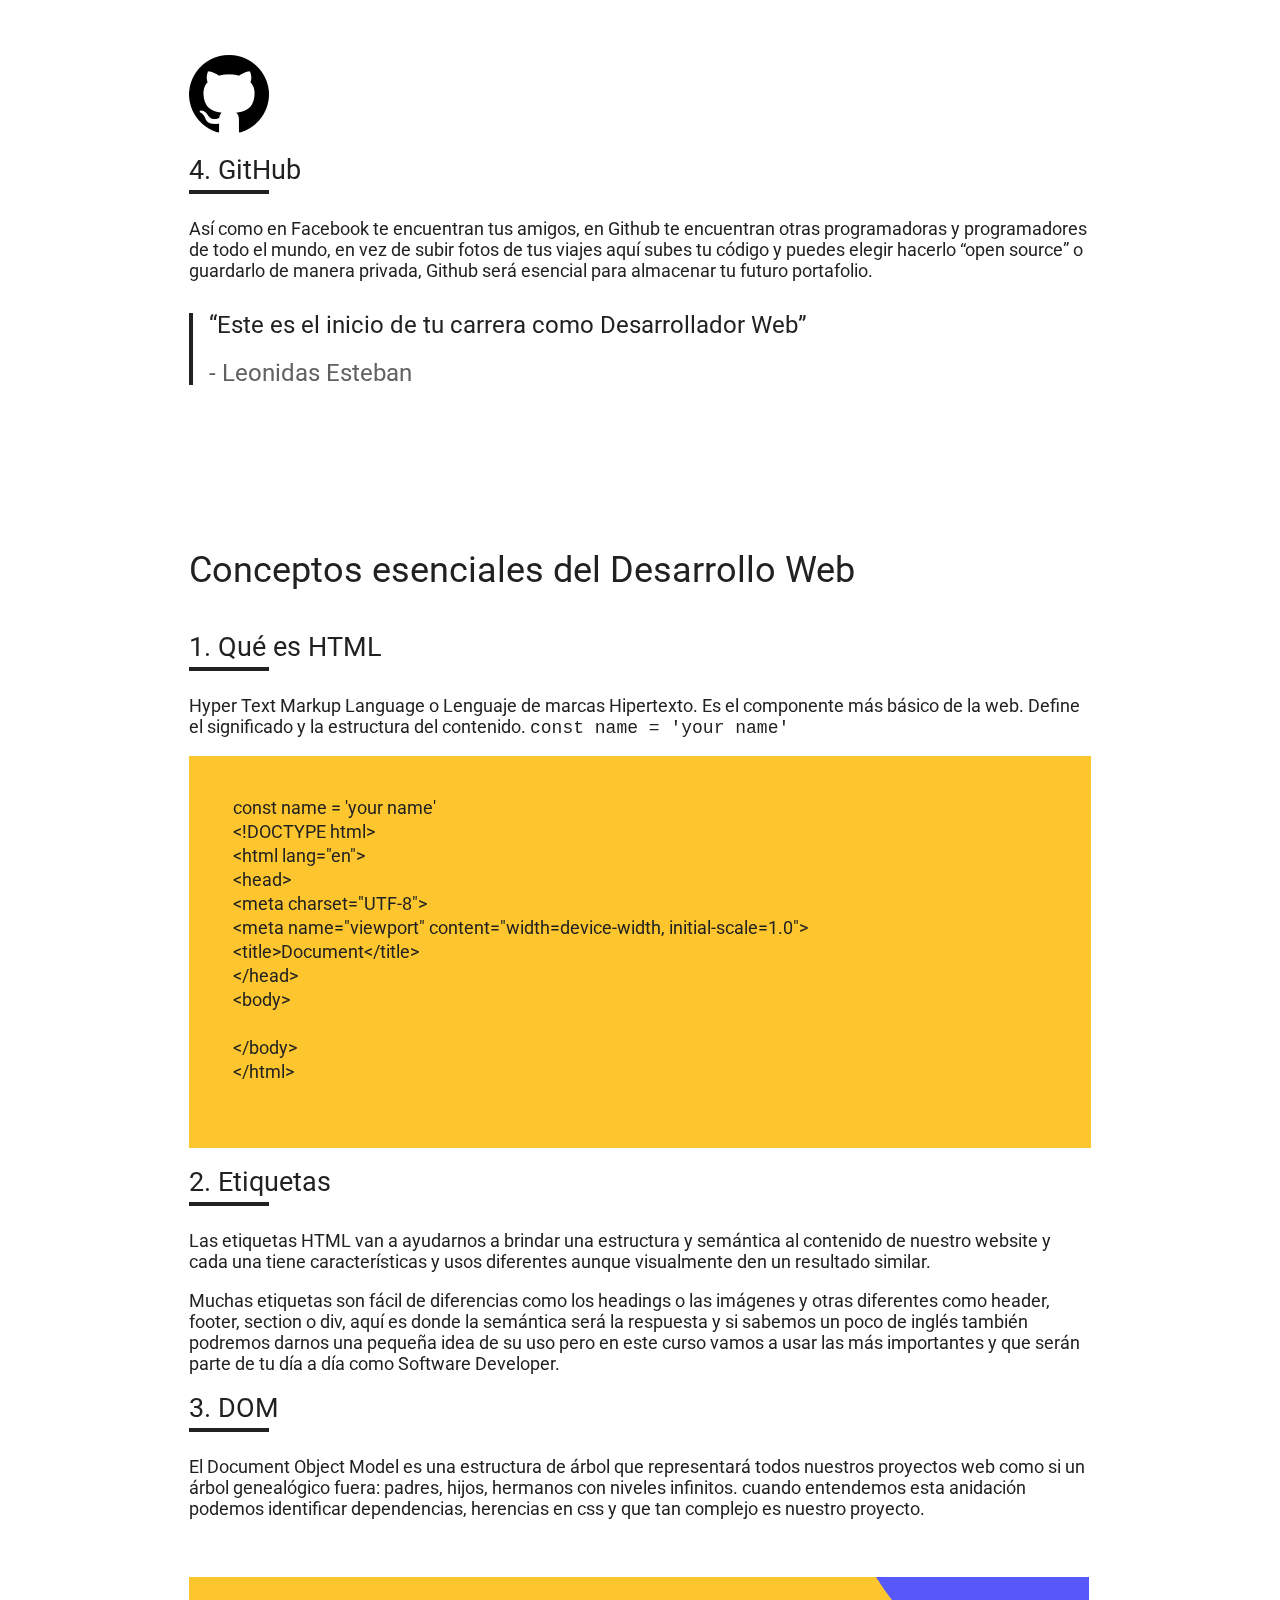
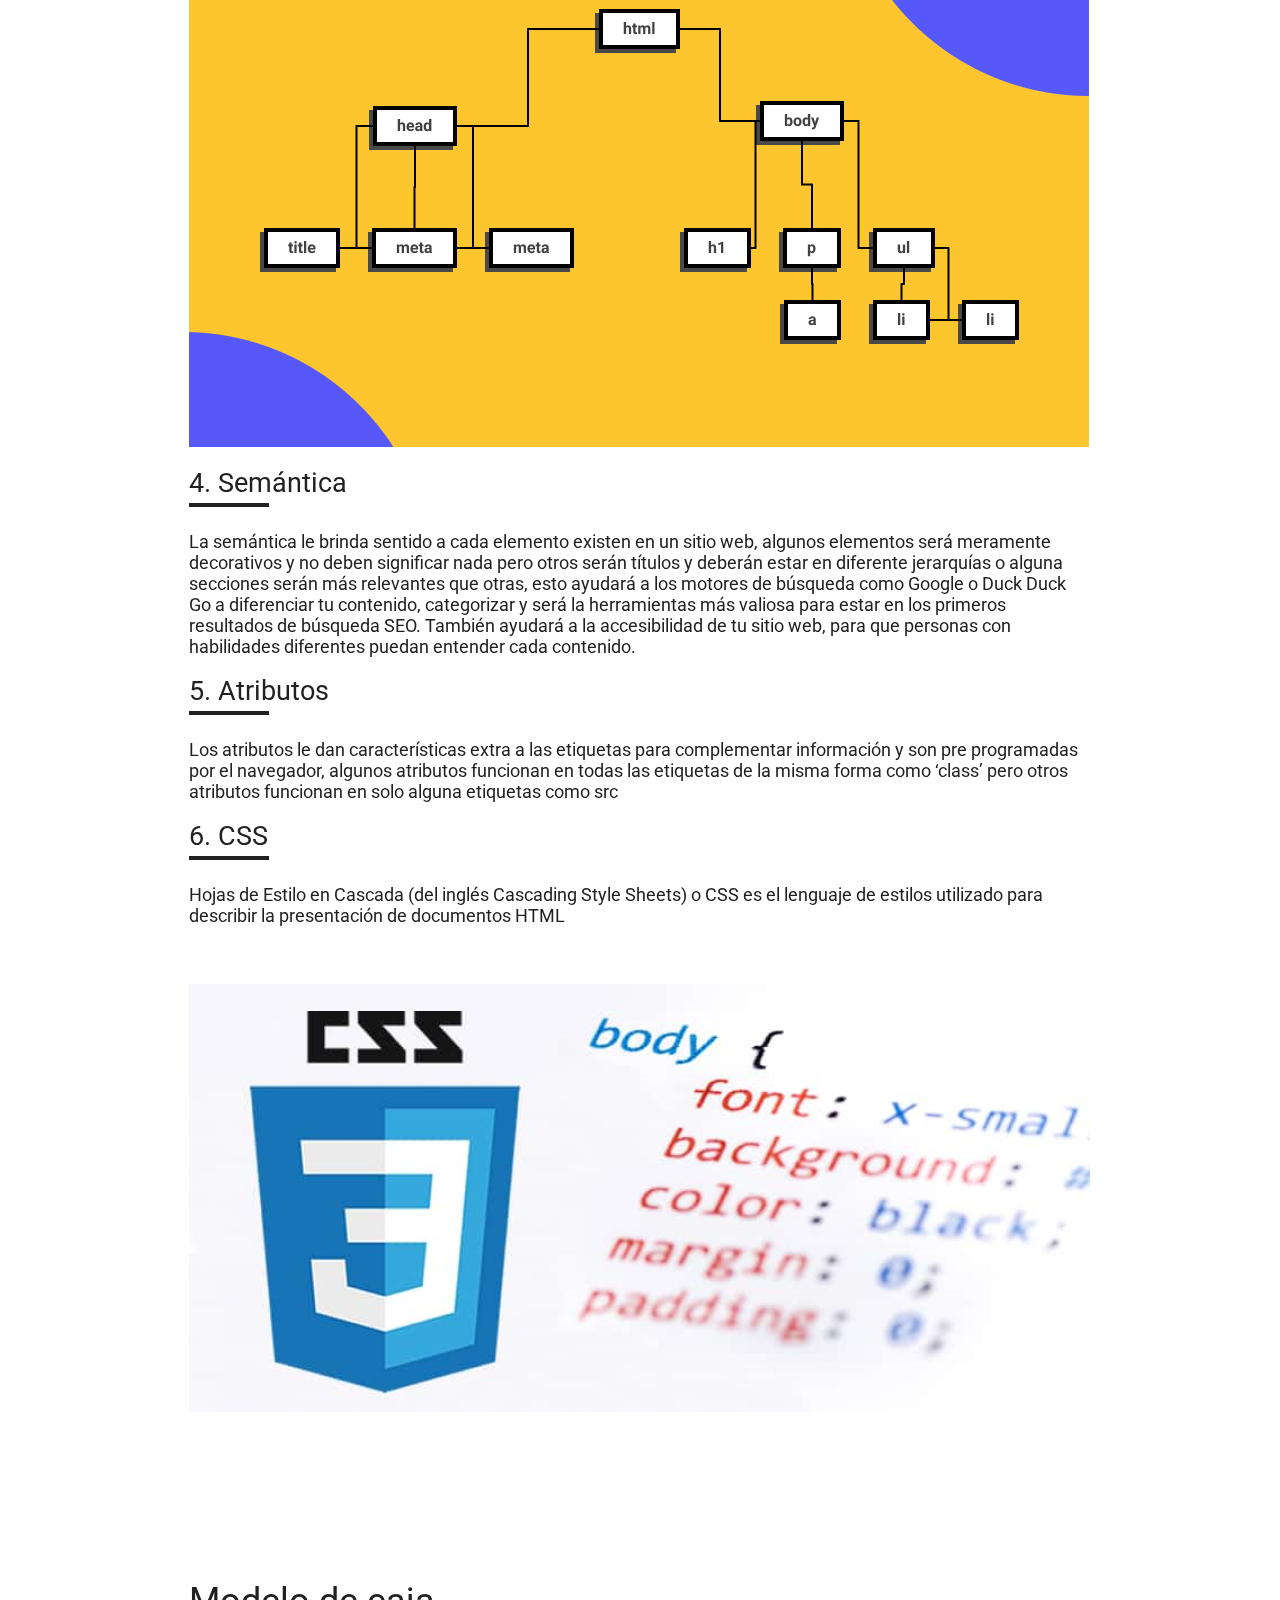
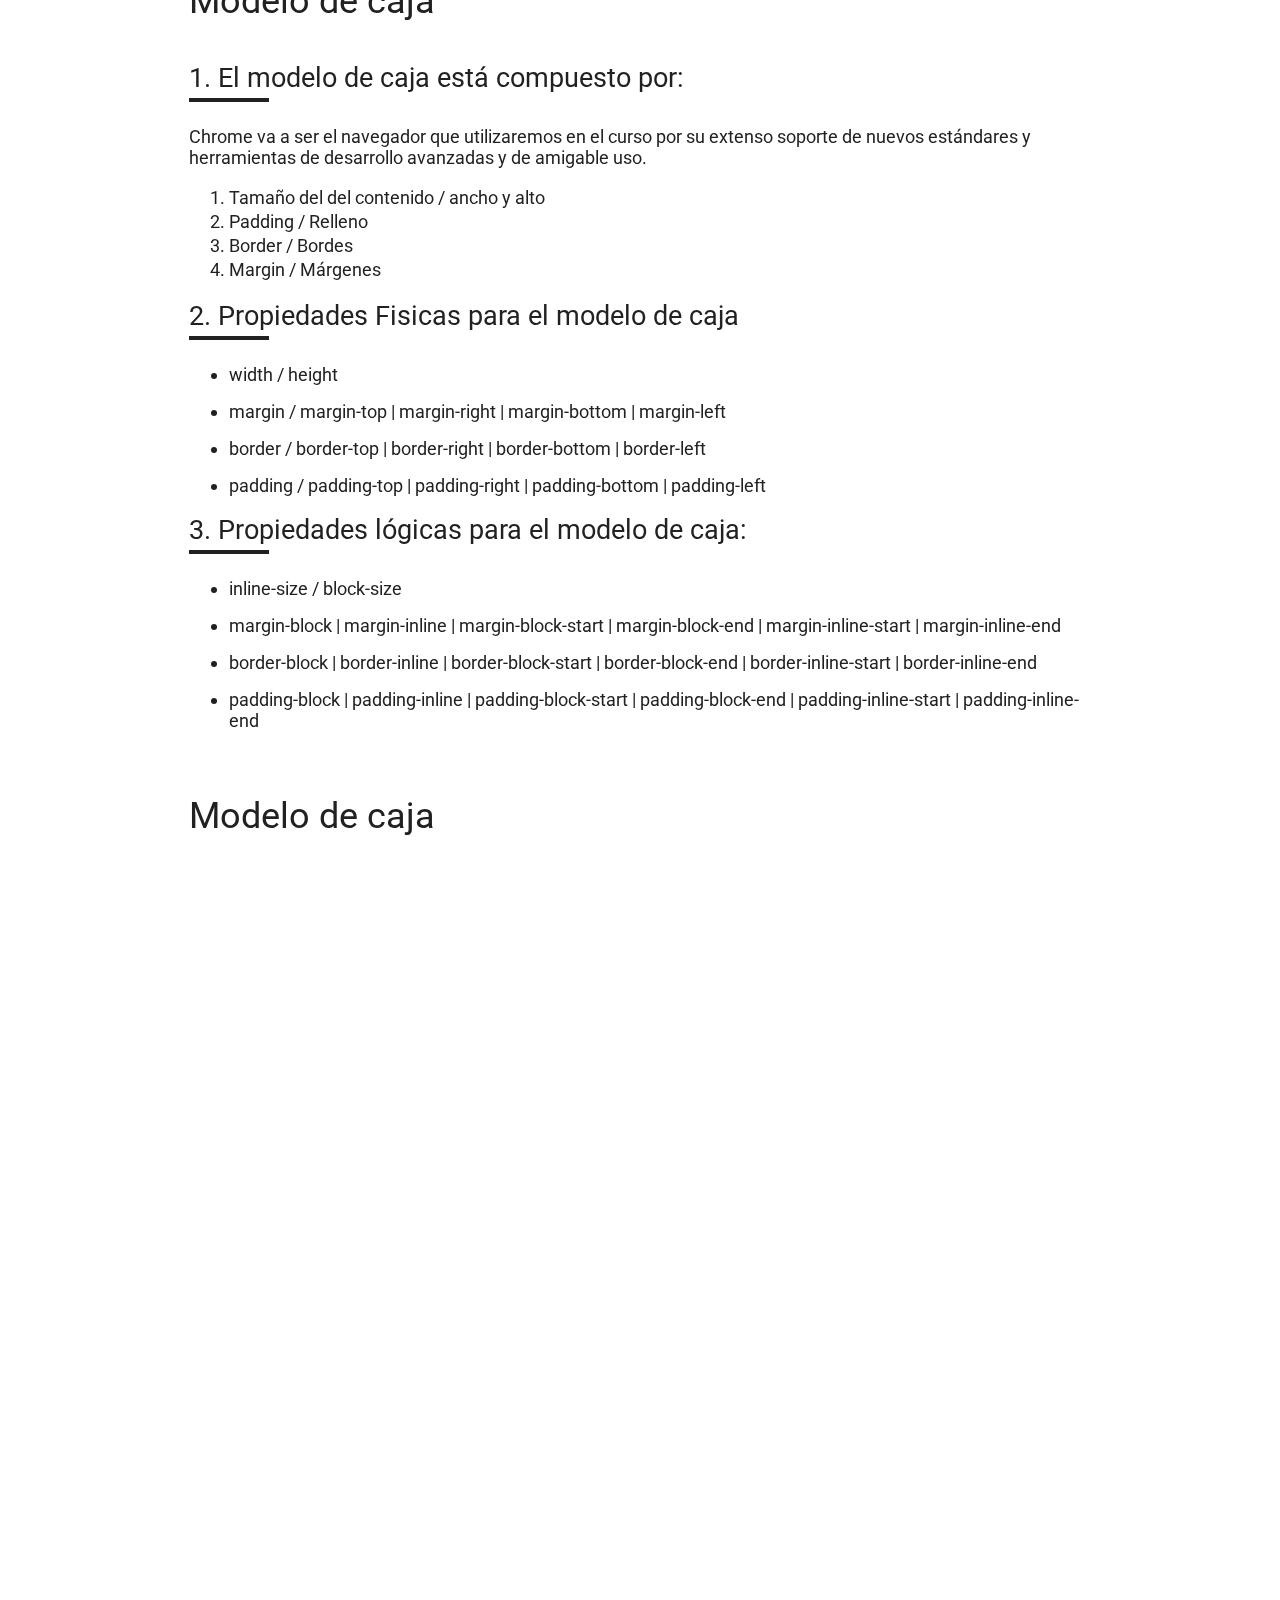
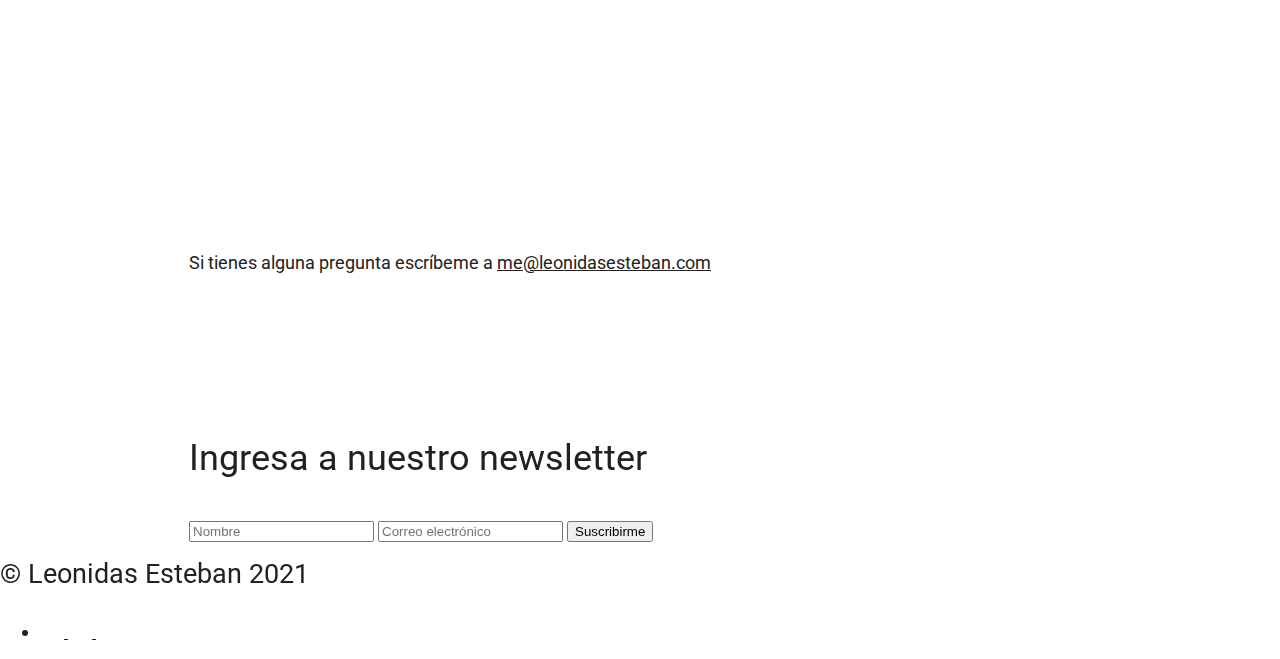
==== commit 47c9eca1: "prueba logos footer" ====
--- a/index.html
+++ b/index.html
@@ -4,7 +4,7 @@
 <head>
     <meta charset="UTF-8">
     <meta name="viewport" content="width=device-width, initial-scale=1.0">
-    <link rel="stylesheet" href="./css/styles-logical.css">
+    <link rel="stylesheet" href="./css/styles-physical.css">
     <link rel="preconnect" href="https://fonts.googleapis.com">
     <link rel="preconnect" href="https://fonts.gstatic.com" crossorigin>
     <link
@@ -13,8 +13,26 @@
     <title>El blog de Leo</title>
     <meta property="og:title" content="Mi proyecto del Curso de HTML" />
     <meta property="og:type" content="website" />
+    <meta property="og:description" content="Todo lo que necesitas saber en tu dia a dia como Frontend" />
     <meta property="og:url" content="https://nekurm88.github.io/curso-esencial-html-css/" />
-    <meta property="og:image" content="https://ia.media-imdb.com/images/rock.jpg" />
+    <meta property="og:image" content="https://nekurm88.github.io/curso-esencial-html-css/Images/dom.png" />
+    <link rel="apple-touch-icon" sizes="57x57" href="./favicon/apple-icon-57x57.png">
+    <link rel="apple-touch-icon" sizes="60x60" href="./favicon/apple-icon-60x60.png">
+    <link rel="apple-touch-icon" sizes="72x72" href="./favicon/apple-icon-72x72.png">
+    <link rel="apple-touch-icon" sizes="76x76" href="./favicon/apple-icon-76x76.png">
+    <link rel="apple-touch-icon" sizes="114x114" href="./favicon/apple-icon-114x114.png">
+    <link rel="apple-touch-icon" sizes="120x120" href="./favicon/apple-icon-120x120.png">
+    <link rel="apple-touch-icon" sizes="144x144" href="./favicon/apple-icon-144x144.png">
+    <link rel="apple-touch-icon" sizes="152x152" href="./favicon/apple-icon-152x152.png">
+    <link rel="apple-touch-icon" sizes="180x180" href="./favicon/apple-icon-180x180.png">
+    <link rel="icon" type="image/png" sizes="192x192" href="./favicon/android-icon-192x192.png">
+    <link rel="icon" type="image/png" sizes="32x32" href="./favicon/favicon-32x32.png">
+    <link rel="icon" type="image/png" sizes="96x96" href="./favicon/favicon-96x96.png">
+    <link rel="icon" type="image/png" sizes="16x16" href="./favicon/favicon-16x16.png">
+    <link rel="manifest" href="./favicon/manifest.json">
+    <meta name="msapplication-TileColor" content="#ffffff">
+    <meta name="msapplication-TileImage" content="/ms-icon-144x144.png">
+    <meta name="theme-color" content="#ffffff">
 </head>
 
 <body>
@@ -23,6 +41,25 @@
         <div class="wrapper">
             <div class="header-content">
                 <header>
+                    <div class="header-2">
+                        <p>VARIANTES DEL PROYECTO</p>
+                        <li class="header-menu">
+                            <a href="index.html" class="template">Nemium A</a>
+                        </li>
+                        <li class="header-menu">
+                            <a href="indexb.html">Nemium B</a>
+                        </li>
+                        <li class="header-menu">
+                            <a href="indexc.html">Nemium C</a>
+                        </li>
+                        <li class="header-menu">
+                            <a href="indexd.html">Nemium D</a>
+                        </li>
+                        <li class="header-menu">
+                            <a href="indexe.html">Nemium E</a>
+                        </li>
+                    </div>
+                    <p>CONTENIDO</p>
                     <nav>
                         <details open>
                             <summary>
@@ -160,19 +197,19 @@
                         Define
                         el significado y la estructura del contenido. <code>const name = 'your name'</code></p>
                     <pre>
-const name = 'your name'  
-&lt;!DOCTYPE html&gt;
-&lt;html lang=&quot;en&quot;&gt;
-&lt;head&gt;
-&lt;meta charset=&quot;UTF-8&quot;&gt;
-&lt;meta name=&quot;viewport&quot; content=&quot;width=device-width, initial-scale=1.0&quot;&gt;
-&lt;title&gt;Document&lt;/title&gt;
-&lt;/head&gt;
-&lt;body&gt;
-
-&lt;/body&gt;
-&lt;/html&gt;
-</pre>
+ const name = 'your name'  
+ &lt;!DOCTYPE html&gt;
+ &lt;html lang=&quot;en&quot;&gt;
+ &lt;head&gt;
+ &lt;meta charset=&quot;UTF-8&quot;&gt;
+ &lt;meta name=&quot;viewport&quot; content=&quot;width=device-width, initial-scale=1.0&quot;&gt;
+ &lt;title&gt;Document&lt;/title&gt;
+ &lt;/head&gt;
+ &lt;body&gt;
+
+ &lt;/body&gt;
+ &lt;/html&gt;
+ </pre>
                     <h3 id="etiquetas">Etiquetas</h3>
                     <p>Las etiquetas HTML van a ayudarnos a brindar una estructura y semántica al contenido de nuestro
                         website y
@@ -255,8 +292,8 @@
                             padding-inline-end</li>
                     </ul>
                 </section>
-                <div class="section-conten">
-                    <h2>Hola estos son algunos videos muy lindos</h2>
+                <div class="section-content">
+                    <h2>Modelo de caja</h2>
                     <div class="slider">
                         <scroll-container class="slider-container">
                             <scroll-page class="slider-slide" id="video-1">
@@ -288,12 +325,12 @@
                         </div>
                     </div>
                 </div>
-                <p>
+                <p class="email">
                     Si tienes alguna pregunta escríbeme a
-                    <a href="mailto:me@leonidasesteban.com">me@leonidasesteban.com</a>
+                    <a class="email-link" href="mailto:me@leonidasesteban.com">me@leonidasesteban.com</a>
                 </p>
                 <div class="section-content">
-                    <h2>Ingresa a nuestro newsletter</h2>
+                    <h2 class="form-title">Ingresa a nuestro newsletter</h2>
                     <form action="#" class="form">
                         <input type="text" required placeholder="Nombre">
                         <input type="email" required placeholder="Correo electrónico">
@@ -303,6 +340,26 @@
             </div>
         </div>
     </main>
+    <footer class="footer">
+        <section class="footer-content">
+            <h3 class="title-footer">&copy; Leonidas Esteban 2021</h3>
+            <ul class="footer-contact">
+                <li class="footer-item">
+                    <a href="#" class="footer-link">
+                        <img src="./Images/instagram-1.png" alt="instagram" class="footer-img">
+                    </a>
+                    <a href="#" class="footer-link">
+                        <img src="./Images/facebook-1.png" alt="facebook" class="footer-img">
+                    </a>
+                    <a href="#" class="footer-link">
+                        <img src="./Images/twitter-1.png" alt="twitter" class="footer-img">
+                    </a>
+                </li>
+            </ul>
+        </section>
+    </footer>
+    <script src="menu.js"></script>
+
 </body>
 
 </html>--- a/css/styles-physical.css
+++ b/css/styles-physical.css
@@ -0,0 +1,239 @@
+@font-face {
+  font-family: charter;
+  src: url('../fonts/charter-regular.otf');
+  font-style: normal;
+  font-weight: 400;
+}
+
+@font-face {
+  font-family: charter;
+  src: url('../fonts/charter-italic.otf');
+  font-style: italic;
+  font-weight: 400;
+}
+
+@font-face {
+  font-family: charter;
+  src: url('../fonts/charter-bold.otf');
+  font-style: normal;
+  font-weight: bold;
+}
+
+@font-face {
+  font-family: charter;
+  src: url('../fonts/charter-bold-italic.otf');
+  font-style: italic;
+  font-weight: bold;
+}
+
+:root {
+  font-size: 18px;
+  --gray30: #212121;
+  --gray20: #212429;
+  --gray10: #616161;
+}
+
+html {
+  scroll-behavior: smooth;
+}
+
+body {
+  color: var(--gray30);
+  font-family: 'Roboto', sans-serif;
+  margin: 0;
+  /*font-family: charter;*/
+}
+
+a {
+  color: var(--gray30);
+}
+
+header {
+  /*--gray10: red;*/
+  font-size: 14px;
+  width: 188px;
+  color: var(--gray10);
+  position: absolute;
+  /* right: 0; */
+  /* bottom: 0; */
+  top: 64px;
+  left: -232px;
+  /* border: 1px solid red; */
+  /* margin: 50px; */
+  /* top left bottom right z-index */
+  /* top: 200px; */
+  /* left: 30px; */
+  /* right: 50px; */
+  /* bottom: 100px; */
+  /* background: red; */
+  z-index: 1;
+  /* position: absolute; */
+  /* position: fixed; */
+}
+
+header a {
+  color: var(--gray10);
+  text-decoration: none;
+}
+
+header a:hover {
+  color: var(--gray30);
+}
+
+nav details summary {
+  font-weight: bold;
+  line-height: 24px;
+}
+
+header li {
+  margin-bottom: 16px;
+}
+
+h1 {
+  font-size: 60px;
+  /*font-size: 3.75;*/
+  margin-top: 64px;
+  margin-bottom: 16px;
+  font-weight: normal;
+  /* margin-left: 20px;
+  margin-right: 10px; */
+  /* margin: top right bottom left; */
+  /* margin: 64px 10px 16px 20px;
+  margin: 64px 0; */
+  /* border: 10px solid red;
+  width: 400px;
+  height: 400px;
+  padding: 40px;
+  box-sizing: border-box; */
+}
+
+h1~p {
+  margin-bottom: 64px;
+}
+
+hr {
+  margin: 64px 0;
+}
+
+h2 {
+  font-size: 2em;
+  margin: 64px 0 40px;
+  font-weight: normal;
+}
+
+h3 {
+  font-size: 1.5em;
+  margin-top: 16px;
+  margin-bottom: 24px;
+  font-weight: normal;
+  position: relative;
+}
+
+pre {
+  background: #FEC62E;
+  padding: 40px;
+  /* padding-left: 40px; */
+  font-family: 'Roboto';
+  line-height: 24px;
+}
+
+blockquote {
+  font-size: 24px;
+  margin: 32px 0;
+  padding-left: 16px;
+  line-height: 24px;
+  /* border: 10px solid red; */
+  /* border-top-color: aqua; */
+  /* border-top-style: dashed; */
+  /* border-radius: 50px 100px 10px 0; */
+  border-left: 4px solid var(--gray30);
+}
+
+blockquote span {
+  color: var(--gray10)
+}
+
+blockquote span::before {
+  content: '-';
+}
+
+.header {
+  position: sticky;
+  top: 0;
+}
+
+.header-content {
+  position: relative;
+}
+
+.wrapper {
+  width: 902px;
+  margin: auto
+}
+
+.tittle {
+  background: red;
+}
+
+.debug {
+  /* box-shadow: inset 0 0 0 25px red; */
+  /* outline: 1px solid red; */
+  /* background: red; */
+  /* border: 1px solid !important; */
+  box-sizing: border-box;
+}
+
+.hero {
+  background-image: linear-gradient(to top, rgba(255, 255, 255, .3), transparent), url(../Images/patron-1.png);
+  /* background-repeat: no-repeat; */
+  /* background-position: center; */
+  /* background-size: cover; */
+  height: 21.875em;
+}
+
+.section-content {
+  margin-top: 164px;
+  counter-reset: titleList;
+  position: relative;
+}
+
+.section-content:first-of-type {
+  margin: 0;
+}
+
+.section-content ol li {
+  line-height: 24px;
+}
+
+.section-content ul li {
+  margin-bottom: 16px;
+}
+
+.section-content+hr {
+  display: none;
+}
+
+.section-content img {
+  margin-top: 40px;
+}
+
+.section-content h3 {
+  counter-increment: titleList;
+  /* background: red; */
+  padding-bottom: 8px;
+}
+
+.section-content h3::before {
+  content: counter(titleList, decimal) '. ';
+}
+
+.section-content h3::after {
+  content: '';
+  width: 80px;
+  height: 4px;
+  background: var(--gray30);
+  display: inline-block;
+  position: absolute;
+  left: 0;
+  bottom: 0;
+}